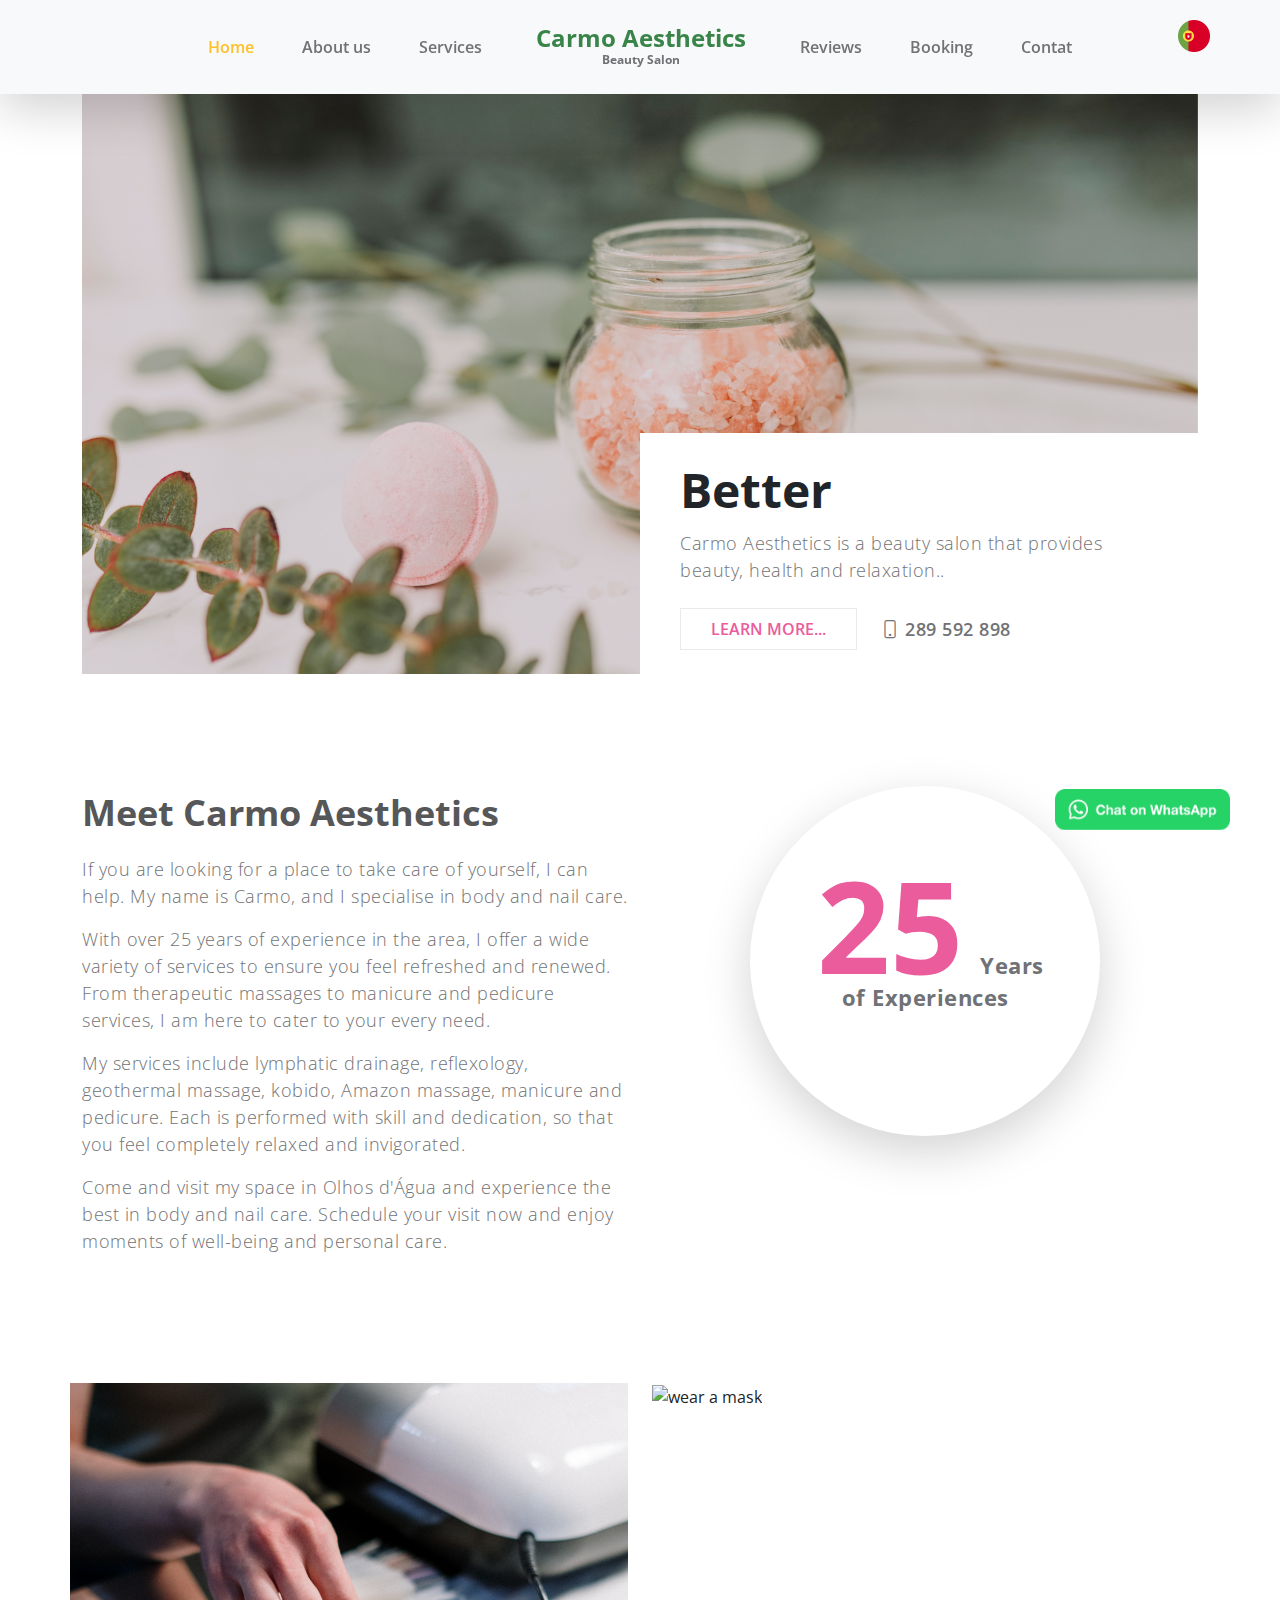
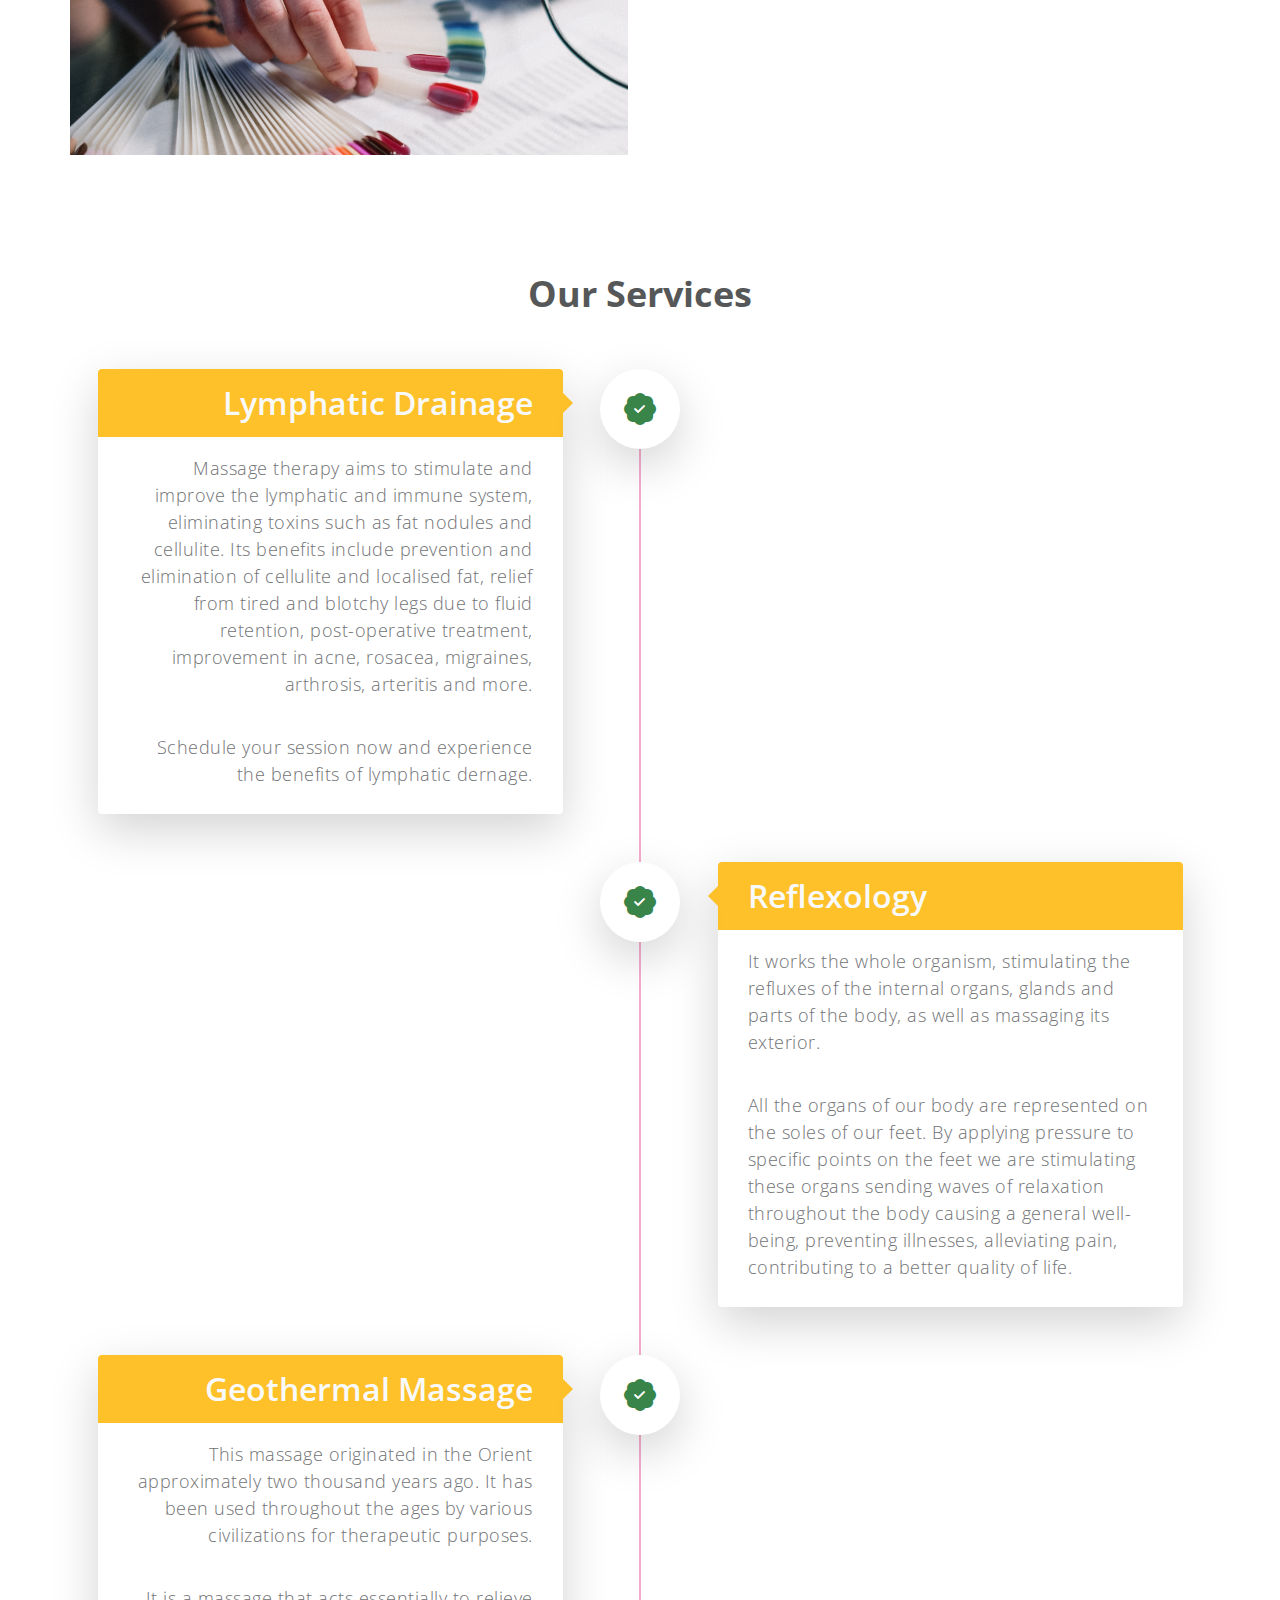
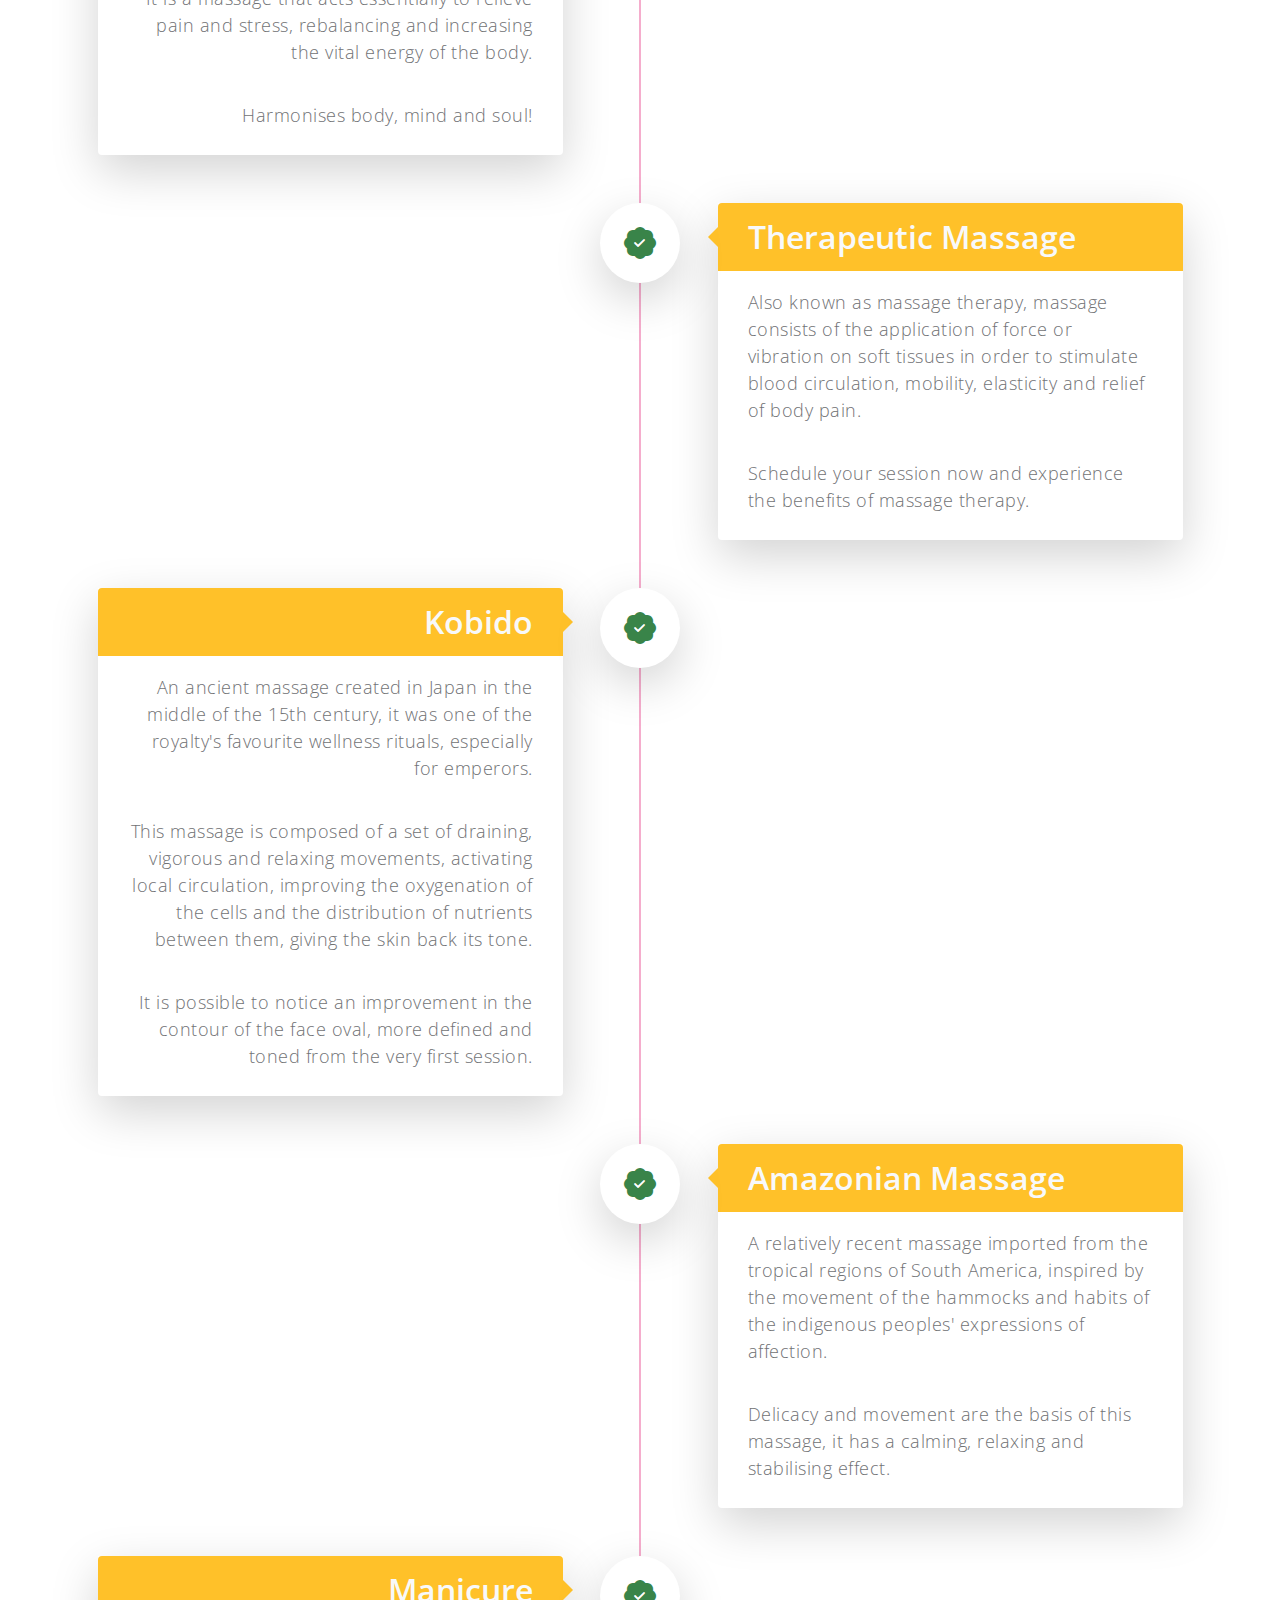
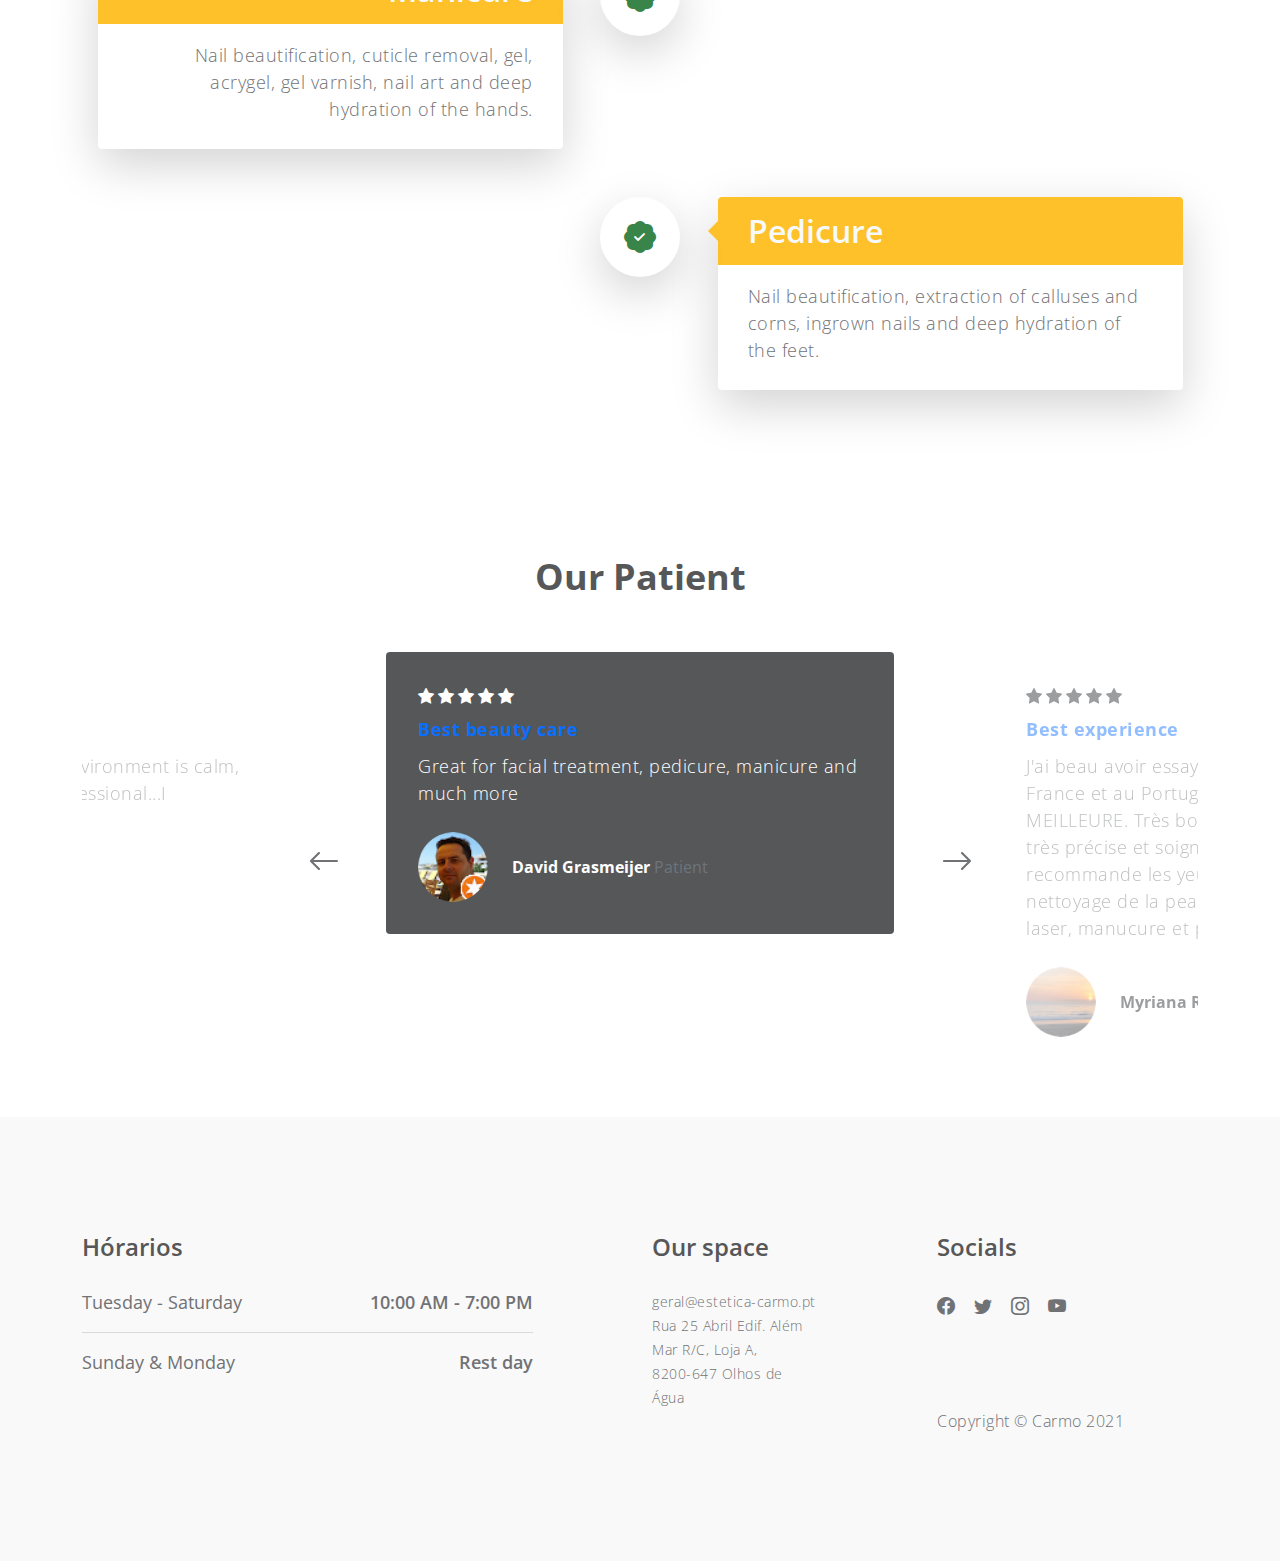
==== en.html @ 58888a34 "CSS" ====
<!doctype html>
<html lang="en">
    <head>
        <meta charset="utf-8">
        <meta name="viewport" content="width=device-width, initial-scale=1">

        <meta name="description" content="">
        <meta name="author" content="">

        <title>Carmo Aesthetics - Beauty Salon</title>

        <!-- CSS FILES -->        
        <link rel="preconnect" href="https://fonts.googleapis.com">
        
        <link rel="preconnect" href="https://fonts.gstatic.com" crossorigin>
        
        <link href="https://fonts.googleapis.com/css2?family=Open+Sans:wght@300;400;600;700&display=swap" rel="stylesheet">

        <link href="css/bootstrap.min.css" rel="stylesheet">

        <link href="css/bootstrap-icons.css" rel="stylesheet">

        <link href="css/owl.carousel.min.css" rel="stylesheet">

        <link href="css/owl.theme.default.min.css" rel="stylesheet">

        <link href="css/templatemo-medic-care.css" rel="stylesheet">

<!--
TemplateMo 566 Medic Care

https://templatemo.com/tm-566-medic-care
-->
    </head>
    
    <body id="top">
    
        <main>
            <!-- Menu -->
            


            <nav class="navbar navbar-expand-lg bg-light fixed-top shadow-lg">
                <div class="container">
                    <a class="navbar-brand mx-auto d-lg-none" href="en.html">
                        Carmo Aesthetics
                        <strong class="d-block">Beauty Salon</strong>
                    </a>

                    <button class="navbar-toggler" type="button" data-bs-toggle="collapse" data-bs-target="#navbarNav" aria-controls="navbarNav" aria-expanded="false" aria-label="Toggle navigation">
                        <span class="navbar-toggler-icon"></span>
                    </button>

                    <div class="collapse navbar-collapse" id="navbarNav">
                        <ul class="navbar-nav mx-auto">
                            <li class="nav-item active">
                                <a class="nav-link" href="#hero">Home</a>
                            </li>

                            <li class="nav-item">
                                <a class="nav-link" href="#about">About us</a>
                            </li>

                            <li class="nav-item">
                                <a class="nav-link" href="#timeline">Services</a>
                            </li>

                            <a class="navbar-brand d-none d-lg-block" href="en.html">
                                <!-- Logo -->

                                Carmo Aesthetics
                                <strong class="d-block">Beauty Salon</strong>
                            </a>

                            <li class="nav-item">
                                <a class="nav-link" href="#reviews">Reviews</a>
                            </li>

                            <li class="nav-item">
                                <a class="nav-link" href="#booking">Booking</a>
                            </li>

                            <li class="nav-item">
                                <a class="nav-link" href="#contact">Contat</a>
                            </li>
                        </ul>
                    </div>
                </div>

                <!-- To English -->
                <div class="bandeira">
                    <a href="index.html">
                        <img src="images/pt.png" width="32" height="32">
                    </a>
                </div>
            </nav>
            



            <!-- Inicio -->
            <section class="hero" id="hero">
                <div class="container">
                    <div class="row">

                        <div class="col-12">
                            <div id="myCarousel" class="carousel slide carousel-fade" data-bs-ride="carousel">
                                <div class="carousel-inner">
                                    <div class="carousel-item active">
                                        <img src="images/slider/portrait-successful-mid-adult-doctor-with-crossed-arms.jpg" class="img-fluid" alt="">
                                    </div>

                                    <div class="carousel-item">
                                        <img src="images/slider/young-asian-female-dentist-white-coat-posing-clinic-equipment.jpg" class="img-fluid" alt="">
                                    </div>

                                    <div class="carousel-item">
                                        <img src="images/slider/doctor-s-hand-holding-stethoscope-closeup.jpg" class="img-fluid" alt="">
                                    </div>
                                </div>
                            </div>

                            <div class="heroText d-flex flex-column justify-content-center">

                                <h1 class="mt-auto mb-2">
                                    Better
                                    <div class="animated-info">
                                        <span class="animated-item">health</span>
                                        <span class="animated-item">days</span>
                                        <span class="animated-item">lives</span>
                                    </div>
                                </h1>

                                <p class="mb-4"> Carmo Aesthetics is a beauty salon that provides beauty, health and relaxation..</p>

                                <div class="heroLinks d-flex flex-wrap align-items-center">
                                    <a class="custom-link me-4" href="#contact" data-hover="Muito mais...">Learn more...</a>

                                    <p class="contact-phone mb-0"><i class="bi-phone"></i> 289 592 898</p>
                                </div>
                            </div>
                        </div>

                    </div>
                </div>
            </section>

            <!-- Nós -->
            <section class="section-padding" id="about">
                <div class="container">
                    <div class="row">

                        <div class="col-lg-6 col-md-6 col-12">
                            <h2 class="mb-lg-3 mb-3">Meet Carmo Aesthetics</h2>

                            <p>If you are looking for a place to take care of yourself, I can help. My name is Carmo, and I specialise in body and nail care.</p>

                            <p>With over 25 years of experience in the area, I offer a wide variety of services to ensure you feel refreshed and renewed. From therapeutic massages to manicure and pedicure services, I am here to cater to your every need.</p>

                            <!--<p>Aqui, você encontrará um ambiente tranquilo e acolhedor para desfrutar de uma experiência única de relaxamento e bem-estar. Eu trabalho com técnicas inovadoras e produtos de alta qualidade, para proporcionar um resultado impecável e duradouro.</p>

                            <p>Além disso, eu me preocupo com a sua saúde e segurança. Todos os equipamentos são esterilizados e desinfetados após cada uso, seguindo rigorosamente as normas de higiene.</p> -->

                            <p>My services include lymphatic drainage, reflexology, geothermal massage, kobido, Amazon massage, manicure and pedicure. Each is performed with skill and dedication, so that you feel completely relaxed and invigorated.</p>

                            <p>Come and visit my space in Olhos d'Água and experience the best in body and nail care. Schedule your visit now and enjoy moments of well-being and personal care.</p>

                        </div>

                        <!-- 25 anos -->
                        <div class="col-lg-4 col-md-5 col-12 mx-auto">
                            <div class="featured-circle bg-white shadow-lg d-flex justify-content-center align-items-center">
                                <p class="featured-text"><span class="featured-number">25</span> Years<br> of Experiences</p>
                            </div>
                        </div>

                    </div>
                </div>
            </section>

            <!-- Imagens -->
            <section class="gallery">
                <div class="container">
                    <div class="row">

                        <div class="col-lg-6 col-6 ps-0">
                            <img src="images/gallery/medium-shot-man-getting-vaccine.jpg" class="img-fluid galleryImage" alt="get a vaccine" title="get a vaccine for yourself">
                        </div>

                        <div class="col-lg-6 col-6 pe-0">
                            <img src="images/gallery/female-doctor-with-presenting-hand-gesture.jpg" class="img-fluid galleryImage" alt="wear a mask" title="wear a mask to protect yourself">
                        </div>

                    </div>
                </div>
            </section>

            <!-- Serviços -->
            <section class="section-padding pb-0" id="timeline">
                <div class="container">
                    <div class="row">

                        <h2 class="text-center mb-lg-5 mb-4">Our Services</h2>
                        
                        <div class="timeline">
                            <!-- Drenagem Linfática -->
                            <div class="row g-0 justify-content-end justify-content-md-around align-items-start timeline-nodes">
                                <div class="col-9 col-md-5 me-md-4 me-lg-0 order-3 order-md-1 timeline-content bg-white shadow-lg">
                                    <h3 class=" text-light">Lymphatic Drainage</h3>

                                    <p>Massage therapy aims to stimulate and improve the lymphatic and immune system, eliminating toxins such as fat nodules and cellulite. Its benefits include prevention and elimination of cellulite and localised fat, relief from tired and blotchy legs due to fluid retention, post-operative treatment, improvement in acne, rosacea, migraines, arthrosis, arteritis and more.</p> 
                                    <p>Schedule your session now and experience the benefits of lymphatic dernage.</p>
                                </div>

                                <div class="col-3 col-sm-1 order-2 timeline-icons text-md-center">
                                    <i class="bi-patch-check-fill timeline-icon"></i>
                                </div>

                                <div class="col-9 col-md-5 ps-md-3 ps-lg-0 order-1 order-md-3 py-4 timeline-date">
                                    <time></time>
                                </div>
                            </div>

                            <!-- Reflexologia -->
                            <div class="row g-0 justify-content-end justify-content-md-around align-items-start timeline-nodes my-lg-5 my-4">
                                <div class="col-9 col-md-5 ms-md-4 ms-lg-0 order-3 order-md-1 timeline-content bg-white shadow-lg">
                                    <h3 class=" text-light">Reflexology</h3>

                                    <p>It works the whole organism, stimulating the refluxes of the internal organs, glands and parts of the body, as well as massaging its exterior.</p> 
                                    <p>All the organs of our body are represented on the soles of our feet. By applying pressure to specific points on the feet we are stimulating these organs sending waves of relaxation throughout the body causing a general well-being, preventing illnesses, alleviating pain, contributing to a better quality of life.</p>
                                </div>

                                <div class="col-3 col-sm-1 order-2 timeline-icons text-md-center">
                                    <i class="bi-patch-check-fill timeline-icon"></i>
                                </div>

                                <div class="col-9 col-md-5 pe-md-3 pe-lg-0 order-1 order-md-3 py-4 timeline-date">
                                    <time></time>
                                </div>
                            </div>

                            <!-- Massagem Geotermal -->
                            <div class="row g-0 justify-content-end justify-content-md-around align-items-start timeline-nodes">
                                <div class="col-9 col-md-5 me-md-4 me-lg-0 order-3 order-md-1 timeline-content bg-white shadow-lg">
                                    <h3 class=" text-light">Geothermal Massage</h3>

                                    <p>This massage originated in the Orient approximately two thousand years ago. It has been used throughout the ages by various civilizations for therapeutic purposes.</p>  
                                    <p>It is a massage that acts essentially to relieve pain and stress, rebalancing and increasing the vital energy of the body.</p> 
                                    <p>Harmonises body, mind and soul!</p>
                                </div>

                                <div class="col-3 col-sm-1 order-2 timeline-icons text-md-center">
                                    <i class="bi-patch-check-fill timeline-icon"></i>
                                </div>

                                <div class="col-9 col-md-5 ps-md-3 ps-lg-0 order-1 order-md-3 py-4 timeline-date">
                                    <time></time>
                                </div>
                            </div>

                            <!-- Massagem Terapeutica -->
                            <div class="row g-0 justify-content-end justify-content-md-around align-items-start timeline-nodes my-lg-5 my-4">
                                <div class="col-9 col-md-5 ms-md-4 ms-lg-0 order-3 order-md-1 timeline-content bg-white shadow-lg">
                                    <h3 class=" text-light">Therapeutic Massage</h3>

                                    <p>Also known as massage therapy, massage consists of the application of force or vibration on soft tissues in order to stimulate blood circulation, mobility, elasticity and relief of body pain.</p>
                                    <p>Schedule your session now and experience the benefits of massage therapy.</p>
                                </div>

                                <div class="col-3 col-sm-1 order-2 timeline-icons text-md-center">
                                    <i class="bi-patch-check-fill timeline-icon"></i>
                                </div>

                                <div class="col-9 col-md-5 pe-md-3 pe-lg-0 order-1 order-md-3 py-4 timeline-date">
                                    <time></time>
                                </div>
                            </div>

                            <!-- Kobido -->
                            <div class="row g-0 justify-content-end justify-content-md-around align-items-start timeline-nodes">
                                <div class="col-9 col-md-5 me-md-4 me-lg-0 order-3 order-md-1 timeline-content bg-white shadow-lg">
                                    <h3 class=" text-light">Kobido</h3>

                                    <p>An ancient massage created in Japan in the middle of the 15th century, it was one of the royalty's favourite wellness rituals, especially for emperors.</p>
                                    <p>This massage is composed of a set of draining, vigorous and relaxing movements, activating local circulation, improving the oxygenation of the cells and the distribution of nutrients between them, giving the skin back its tone.</p>
                                    <p>It is possible to notice an improvement in the contour of the face oval, more defined and toned from the very first session.</p>
                                </div>

                                <div class="col-3 col-sm-1 order-2 timeline-icons text-md-center">
                                    <i class="bi-patch-check-fill timeline-icon"></i>
                                </div>

                                <div class="col-9 col-md-5 ps-md-3 ps-lg-0 order-1 order-md-3 py-4 timeline-date">
                                    <time></time>
                                </div>
                            </div>
                            
                            <!-- Massagem Amazonica -->
                            <div class="row g-0 justify-content-end justify-content-md-around align-items-start timeline-nodes my-lg-5 my-4">
                                <div class="col-9 col-md-5 ms-md-4 ms-lg-0 order-3 order-md-1 timeline-content bg-white shadow-lg">
                                    <h3 class=" text-light">Amazonian Massage</h3>

                                    <p>A relatively recent massage imported from the tropical regions of South America, inspired by the movement of the hammocks and habits of the indigenous peoples' expressions of affection. </p>
                                    <p>Delicacy and movement are the basis of this massage, it has a calming, relaxing and stabilising effect.</p>
                                </div>

                                <div class="col-3 col-sm-1 order-2 timeline-icons text-md-center">
                                    <i class="bi-patch-check-fill timeline-icon"></i>
                                </div>

                                <div class="col-9 col-md-5 pe-md-3 pe-lg-0 order-1 order-md-3 py-4 timeline-date">
                                    <time></time>
                                </div>
                            </div>

                            <!-- Manicure -->
                            <div class="row g-0 justify-content-end justify-content-md-around align-items-start timeline-nodes">
                                <div class="col-9 col-md-5 me-md-4 me-lg-0 order-3 order-md-1 timeline-content bg-white shadow-lg">
                                    <h3 class=" text-light">Manicure</h3>

                                    <p>Nail beautification, cuticle removal, gel, acrygel, gel varnish, nail art and deep hydration of the hands.</p>
                                </div>

                                <div class="col-3 col-sm-1 order-2 timeline-icons text-md-center">
                                    <i class="bi-patch-check-fill timeline-icon"></i>
                                </div>

                                <div class="col-9 col-md-5 ps-md-3 ps-lg-0 order-1 order-md-3 py-4 timeline-date">
                                    <time></time>
                                </div>
                            </div>

                            <!-- Pedicure -->
                            <div class="row g-0 justify-content-end justify-content-md-around align-items-start timeline-nodes my-lg-5 my-4">
                                <div class="col-9 col-md-5 ms-md-4 ms-lg-0 order-3 order-md-1 timeline-content bg-white shadow-lg">
                                    <h3 class=" text-light">Pedicure</h3>

                                    <p>Nail beautification, extraction of calluses and corns, ingrown nails and deep hydration of the feet.</p>
                                </div>

                                <div class="col-3 col-sm-1 order-2 timeline-icons text-md-center">
                                    <i class="bi-patch-check-fill timeline-icon"></i>
                                </div>

                                <div class="col-9 col-md-5 pe-md-3 pe-lg-0 order-1 order-md-3 py-4 timeline-date">
                                    <time></time>
                                </div>
                            </div>


                        </div>

                    </div>
                </div>
            </section>

            <!-- Reviews -->
            <section class="section-padding pb-0" id="reviews">
                <div class="container">
                    <div class="row">

                        <div class="col-12">
                            <h2 class="text-center mb-lg-5 mb-4">Our Patient</h2>

                            <div class="owl-carousel reviews-carousel">

                                <!-- Reviews 1-->
                                <figure class="reviews-thumb d-flex flex-wrap align-items-center rounded">
                                    <div class="reviews-stars">
                                        <i class="bi-star-fill"></i>
                                        <i class="bi-star-fill"></i>
                                        <i class="bi-star-fill"></i>
                                        <i class="bi-star-fill"></i>
                                        <i class="bi-star-fill"></i>
                                    </div>
                                    
                                    <p class="text-primary d-block mt-2 mb-0 w-100"><strong>Best beauty care</strong></p>

                                    <p class="reviews-text w-100">Great for facial treatment,  pedicure,  manicure  and much more</p>

                                    <a href="https://goo.gl/maps/qq6H1hiUXfBFy4eE9">
                                        <img src="images/reviews/David.png" class="img-fluid reviews-image" alt="">
                                    </a>

                                    <figcaption class="ms-4">
                                        <strong>David Grasmeijer</strong>

                                        <span class="text-muted">Patient</span>
                                    </figcaption>
                                </figure>

                                <!-- Reviews 2-->
                                <figure class="reviews-thumb d-flex flex-wrap align-items-center rounded">
                                    <div class="reviews-stars">
                                        <i class="bi-star-fill"></i>
                                        <i class="bi-star-fill"></i>
                                        <i class="bi-star-fill"></i>
                                        <i class="bi-star-fill"></i>
                                        <i class="bi-star-fill"></i>
                                    </div>

                                    <p class="text-primary d-block mt-2 mb-0 w-100"><strong>Best experience</strong></p>

                                    <p class="reviews-text w-100">J'ai beau avoir essayé plein d'esthéticiennes en France et au Portugal, j'ai enfin trouvée LA MEILLEURE. Très bon rapport qualité/prix, elle est très précise et soignée dans son travail. Je recommande les yeux fermés!!! J'ai déjà essayé le nettoyage de la peau, l'épilation à la cire et au laser, manucure et pédicure et rien à dire, parfait !</p>

                                    <a href="hhttps://goo.gl/maps/zYiSgAmDZVQbQp7TA">
                                        <img src="images/reviews/Myriana R.png" class="img-fluid reviews-image" alt="">
                                    </a>

                                    <figcaption class="ms-4">
                                        <strong>Myriana R</strong>

                                        <span class="text-muted">Patient</span>
                                    </figcaption>
                                </figure>

                                <!-- Reviews 3-->
                                <figure class="reviews-thumb d-flex flex-wrap align-items-center rounded">
                                    <div class="reviews-stars">
                                        <i class="bi-star-fill"></i>
                                        <i class="bi-star-fill"></i>
                                        <i class="bi-star-fill"></i>
                                        <i class="bi-star-fill"></i>
                                        <i class="bi-star-fill"></i>
                                    </div>

                                    <p class="text-primary d-block mt-2 mb-0 w-100"><strong>Professionalism</strong></p>

                                    <p class="reviews-text w-100">Always friendly and very professional.</p>

                                    <a href="https://goo.gl/maps/xExjP458KY6Sq9pSA">
                                        <img src="images/reviews/Fernanda Amaral.png" class="img-fluid reviews-image" alt="">
                                    </a>

                                    <figcaption class="ms-4">
                                        <strong>Fernanda Amaral</strong>

                                        <span class="text-muted">Patient</span>
                                    </figcaption>
                                </figure>

                                <!-- Reviews 4-->
                                <figure class="reviews-thumb d-flex flex-wrap align-items-center rounded">
                                    <div class="reviews-stars">
                                        <i class="bi-star-fill"></i>
                                        <i class="bi-star-fill"></i>
                                        <i class="bi-star-fill"></i>
                                        <i class="bi-star-fill"></i>
                                        <i class="bi-star-fill"></i>
                                    </div>

                                    <p class="text-primary d-block mt-2 mb-0 w-100"><strong>Best services</strong></p>

                                    <p class="reviews-text w-100">The service is very good, the environment is calm, hygienic and they are very professional...I recommend 100%.</p>

                                    <a href="https://goo.gl/maps/cDv8Z9hTWQd9qkTGA">
                                        <img src="images/reviews/Susana Lopes.png" class="img-fluid reviews-image" alt="">
                                    </a>

                                    <figcaption class="ms-4">
                                        <strong>Susana Lopes</strong>

                                        <span class="text-muted">Patient</span>
                                    </figcaption>
                                </figure> 
                            </div>
                        </div>
                    </div>
                </div>
            </section>
            <br> </br>
        </main>


        <!-- Footer -->
        <footer class="site-footer section-padding" id="contact">
            <div class="container">
                <div class="row">

                    <!-- Coluna Hórario -->


                    <div class="col-lg-5 me-auto col-12">
                        <h5 class="mb-lg-4 mb-3">Hórarios</h5>

                        <ul class="list-group list-group-flush">
                            <li class="list-group-item d-flex">
                                Tuesday - Saturday
                                <span>10:00 AM - 7:00 PM</span>
                            </li>

                            <!-- <li class="list-group-item d-flex">
                                Sábado
                                <span>10:30 AM - 5:30 PM</span> 
                            </li> -->

                            <li class="list-group-item d-flex">
                                Sunday & Monday <span>Rest day</span> 
                            </li>
                        </ul>
                    </div>

                    <!-- Coluna Nossa clinica -->


                    <div class="col-lg-2 col-md-6 col-12 my-4 my-lg-0">
                        <h5 class="mb-lg-4 mb-3">Our space</h5>

                        <r><a href="mailto:geral@estetica-carmo.pt">geral@estetica-carmo.pt</a><r>

                        <r>Rua 25 Abril Edif. Além Mar R/C, Loja A,<br>8200-647 Olhos de Água</r>
                    </div>

                    <!-- Coluna Redes Sociais -->

                    
                    <div class="col-lg-3 col-md-6 col-12 ms-auto">
                        <h5 class="mb-lg-4 mb-3">Socials</h5>

                        <ul class="social-icon">
                            <li><a href="#" class="social-icon-link bi-facebook"></a></li>

                            <li><a href="#" class="social-icon-link bi-twitter"></a></li>

                            <li><a href="#" class="social-icon-link bi-instagram"></a></li>

                            <li><a href="#" class="social-icon-link bi-youtube"></a></li>
                        </ul>
                    </div>

                    <div class="col-lg-3 col-12 ms-auto mt-4 mt-lg-0">
                        <p class="copyright-text">Copyright © Carmo 2021 
                    </div>

                </div>
            </section>
        </footer>

        <div class="WhatsApp">
            <a aria-label="Chat on WhatsApp" href="https://wa.me/+351962424563" target="_blank">
                <img alt="Chat on WhatsApp" src="images/ChatOnWhatsAppButton/WhatsAppButtonGreenLarge.png" width="175" alt="Speak with me on WhatsApp" title="Speak with me on WhatsApp"/>
            <a />    
        </div>

        <!-- JAVASCRIPT FILES -->
        <script src="js/jquery.min.js"></script>
        <script src="js/bootstrap.bundle.min.js"></script>
        <script src="js/owl.carousel.min.js"></script>
        <script src="js/scrollspy.min.js"></script>
        <script src="js/custom.js"></script>
    </body>
</html>
---- css/templatemo-medic-care.css ----
/*

TemplateMo 566 Medic Care

https://templatemo.com/tm-566-medic-care

*/

/*---------------------------------------
  CUSTOM PROPERTIES ( VARIABLES )             
-----------------------------------------*/
:root {
  --white-color:                  #FFFFFF;
  --primary-color:                #398449;
  --section-bg-color:             #f9f9f9;
  --dark-color:                   #FFC129;
  --title-color:                  #565758;
  --p-color:                      #717275;
  --border-color:                 #EB5C9C;
  --back-color:                   #eaeaea;
  /*e5236d
  --border-color:                 #eaeaea;*/

  --body-font-family:             'Open Sans', sans-serif;

  --h1-font-size:                 48px;
  --h2-font-size:                 36px;
  --h3-font-size:                 32px;
  --h4-font-size:                 28px;
  --h5-font-size:                 24px;
  --h6-font-size:                 22px;
  --p-font-size:                  18px;
  --menu-font-size:               16px;
  --r-font-size:                  14px;

  --font-weight-light:            300;
  --font-weight-normal:           400;
  --font-weight-semibold:         600;
  --font-weight-bold:             700;
}

body {
    background: var(--white-color);
    font-family: var(--body-font-family);    
    position: relative;
    padding-top: 94px;
}

/*---------------------------------------
  TYPOGRAPHY               
-----------------------------------------*/

h2,
h3,
h4,
h5,
h6 {
  color: var(--title-color);
  line-height: inherit;
}

h1,
h2,
h3,
h4,
h5,
h6 {
  font-weight: var(--font-weight-semibold);
}

h1,
h2 {
  font-weight: var(--font-weight-bold);
}

h1 {
  font-size: var(--h1-font-size);
  line-height: normal;
}

h2 {
  font-size: var(--h2-font-size);
}

h3 {
  font-size: var(--h3-font-size);
}

h4 {
  font-size: var(--h4-font-size);
}

h5 {
  font-size: var(--h5-font-size);
}

h6 {
  font-size: var(--h6-font-size);
}

p {
  color: var(--p-color);
  font-size: var(--p-font-size);
  font-weight: var(--font-weight-light);
  letter-spacing: 0.5px;
}

r {
  color: var(--p-color);
  font-size: var(--r-font-size);
  font-weight: var(--font-weight-light);
  letter-spacing: 0.5px;
}

a, 
button {
  touch-action: manipulation;
  transition: all 0.3s;
}

a {
  color: var(--p-color);
  text-decoration: none;
}

a:hover {
  color: var(--primary-color);
}

.section-padding {
  padding-top: 7rem;
  padding-bottom: 7rem;
}

/*---------------------------------------
  CUSTOM LINK               
-----------------------------------------*/
.custom-link {
  display: inline-block;
  text-decoration: none;
  border: 1px solid var(--back-color);
  color: var(--border-color);
  pointer-events: auto;
  font-weight: var(--font-weight-semibold);
  line-height: 40px;
  position: relative;
  padding: 0 30px;
  box-sizing: border-box;
  margin: 0;
  -webkit-user-select: none;
     -moz-user-select: none;
      -ms-user-select: none;
          user-select: none;
  overflow: hidden;
  border-radius: 0;
  text-transform: uppercase;
}

.custom-link::before {
  content: attr(data-hover);
  background-color: var(--back-color);
  color: var(--border-color);
  position: absolute;
  top: 100%;
  bottom: 0;
  left: 0;
  transition: all 300ms cubic-bezier(0.19, 1, 0.56, 1);
  right: 0;
  text-align: center;
}

.custom-link:hover::before {
  top: 0;
}

b,
strong {
  font-weight: var(--font-weight-bold);
}

/*---------------------------------------
  LIST GROUP               
-----------------------------------------*/
.list-group-item {
  background-color: transparent;
  color: var(--p-color);
  font-size: var(--p-font-size);
  padding: 1rem 0;
}

.list-group-item:first-child {
  padding-top: 0;
}

.list-group-item span {
  font-weight: var(--font-weight-semibold);
  margin-left: auto;
}

/*---------------------------------------
  ANIMATED TEXT              
-----------------------------------------*/
.animated {
  position: relative;
}

.animated-info {
  display: inline-block;
  vertical-align: top;
  min-width: 250px;
  position: relative;
}

.animated-item {
  color: var(--border-color);
}

.animated-item {
  display: block;
  opacity: 0;
  overflow: hidden;
  position: absolute;
  top: 0;
  right: 0;
  left: 0;
  animation: BottomTotop 6s linear infinite 0s;
}

.animated-item:nth-child(2n+2) {
  animation-delay: 2s;
}

.animated-item:nth-child(3n+3) {
  animation-delay: 4s;
}

@keyframes BottomTotop {
  0% {
    opacity: 0;
  }
  5% {
    opacity: 0;
    transform: translateY(5px);
  }
  10% {
    opacity: 1;
    transform: translateY(0px);
  }
  25% {
    opacity: 1;
    transform: translateY(0px);
  }
  30% {
    opacity: 0;
    transform: translateY(5px);
  }
  80% {
    opacity: 0;
  }
  100% {
    opacity: 0;
  }
}

/*---------------------------------------
  HERO              
-----------------------------------------*/
.hero {  
  padding-top: 0rem;
}

.hero .container {
  position: relative;
  overflow: hidden;
  height: 580px;
}

.heroText {
  background: var(--white-color);
  position: absolute;
  z-index: 2;
  bottom: 0;
  right: 0;
  padding: 1.5rem 2.5rem;
  width: 50%;
}

.contact-phone {
  font-weight: var(--font-weight-semibold);
}

/*---------------------------------------
  FEATURED              
-----------------------------------------*/
.featured-circle {
  border-radius: 100%;
  width: 350px;
  height: 350px;
  margin: 0 auto;
  padding: 0 20px;
}

.featured-text {
  font-size: var(--h6-font-size);
  line-height: 2rem;
  font-weight: var(--font-weight-bold);
  text-align: center;
  margin-bottom: 0;
}

.featured-number {
  color: var(--border-color);
  font-size: 8rem;
  margin: 0 10px;
}

/*---------------------------------------
  NAVIGATION              
-----------------------------------------*/
.navbar {
  padding-top: 20px;
  padding-bottom: 20px;
}

.navbar-brand {
  color: var(--primary-color);
  font-size: var(--h5-font-size);
  font-weight: var(--font-weight-bold);
  margin: 0 30px;
  padding: 0;
  text-align: center;
}

.navbar-brand strong {
  color: var(--p-color);
  font-size: 12px;
  position: relative;
  bottom: 5px;
}

.navbar-expand-lg .navbar-nav .nav-link {
  padding-right: 1.5rem;
  padding-left: 1.5rem;
}

.navbar-nav .nav-link {
  color: var(--p-color);
  font-weight: var(--font-weight-semibold);
  font-size: var(--menu-font-size);
  padding-top: 15px;
  padding-bottom: 15px;
}

.navbar-nav .nav-item.active .nav-link, 
.nav-link:focus, 
.nav-link:hover {
  color: var(--dark-color);
}

.nav-link:focus {
  color: var(--p-color);
}

.navbar-toggler {
  border: 0;
  padding: 0;
  cursor: pointer;
  margin: 0;
  width: 30px;
  height: 35px;
  outline: none;
}

.navbar-toggler:focus {
  outline: none;
  box-shadow: none;
}

.navbar-toggler[aria-expanded="true"] .navbar-toggler-icon {
  background: transparent;
}

.navbar-toggler[aria-expanded="true"] .navbar-toggler-icon:before,
.navbar-toggler[aria-expanded="true"] .navbar-toggler-icon:after {
  transition: top 300ms 50ms ease, -webkit-transform 300ms 350ms ease;
  transition: top 300ms 50ms ease, transform 300ms 350ms ease;
  transition: top 300ms 50ms ease, transform 300ms 350ms ease, -webkit-transform 300ms 350ms ease;
  top: 0;
}

.navbar-toggler[aria-expanded="true"] .navbar-toggler-icon:before {
  transform: rotate(45deg);
}

.navbar-toggler[aria-expanded="true"] .navbar-toggler-icon:after {
  transform: rotate(-45deg);
}

.navbar-toggler .navbar-toggler-icon {
  background: var(--dark-color);
  transition: background 10ms 300ms ease;
  display: block;
  width: 30px;
  height: 2px;
  position: relative;
}

.navbar-toggler .navbar-toggler-icon:before,
.navbar-toggler .navbar-toggler-icon:after {
  transition: top 300ms 350ms ease, -webkit-transform 300ms 50ms ease;
  transition: top 300ms 350ms ease, transform 300ms 50ms ease;
  transition: top 300ms 350ms ease, transform 300ms 50ms ease, -webkit-transform 300ms 50ms ease;
  position: absolute;
  right: 0;
  left: 0;
  background: var(--dark-color);
  width: 30px;
  height: 2px;
  content: '';
}

.navbar-toggler .navbar-toggler-icon:before {
  top: -8px;
}

.navbar-toggler .navbar-toggler-icon:after {
  top: 8px;
}

/*---------------------------------------
  TIMELINE               
-----------------------------------------*/
.timeline,
.timeline-nodes {
  position: relative;
}

.timeline-nodes:nth-child(even) {
  flex-direction: row-reverse;
}

.timeline h3, 
.timeline p {
  padding: 10px 30px;
} 

.timeline h3 {
  background: var(--dark-color);
}

.timeline::before {
  content: "";
  display: block;
  position: absolute;
  top: 37px;
  left: 50%;
  width: 0;
  border-left: 1px solid var(--border-color);
  height: 85%;
  z-index: 1;
  transform: translateX(-50%);
}

.timeline-content {
  position: relative;
  border-radius: 0 0 0.25rem 0.25rem;
  padding: 0;
}

.timeline-nodes:nth-child(odd) h3,
.timeline-nodes:nth-child(odd) p {
  text-align: right;
}

.timeline-nodes:nth-child(odd) .timeline-date {
  text-align: left;
}
 
.timeline-nodes:nth-child(even) .timeline-date {
  text-align: right;
}

.timeline-nodes:nth-child(odd) h3::after {
  content: "";
  position: absolute;
  top: 50%;
  left: 100%;
  transform: translate(0, -50%);
  width: 0;
  border-left: 10px solid var(--dark-color);
  border-top: 10px solid transparent;
  border-bottom: 10px solid transparent;
}

.timeline-nodes h3 {
  position: relative;
  border-radius: 0.25rem 0.25rem 0 0;
}

.timeline-nodes:nth-child(even) h3::after {
  content: "";
  position: absolute;
  top: 50%;
  right: 100%;
  transform: translate(0, -50%);
  width: 0;
  border-right: 10px solid var(--dark-color);
  border-top: 10px solid transparent;
  border-bottom: 10px solid transparent;
}

.timeline-icons {
  position: relative;
  z-index: 100;
}

.timeline-icons::before {
  content: "";
  width: 80px;
  height: 80px;
  border-radius: 50%;
  display: block;
  position: absolute;
  top: 0;
  left: 50%;
  transform: translate(-50%,0);
  background: var(--white-color);
  box-shadow: 0 1rem 3rem rgba(0,0,0,.175);
  z-index: 1;
}

.timeline-icon {
  position: relative;
  z-index: 100;
  font-size: var(--h3-font-size);
  color: var(--primary-color);
  display: block;
  text-align: center;
  line-height: 80px;
}

@media (max-width: 767px) {
  .timeline-nodes:nth-child(odd) h3,
  .timeline-nodes:nth-child(odd) p {
    text-align: left;
  }

  .timeline-nodes:nth-child(even) {
    flex-direction: row;
  }

  .timeline::before {
    content: "";
    display: block;
    position: absolute;
    top: 60px;
    left: 33px;
    width: 0;
    height: 90%;
    z-index: 1;
    transform: translateX(-50%);
  }

  .timeline-icons {
    position: absolute;
    left: 0%;
    top: 60px;
  }

  .timeline-nodes:nth-child(odd) h3::after {
    left: auto;
    right: 100%;
    border-left: 0;
    border-right: 10px solid var(--dark-color);
    border-top: 10px solid transparent;
    border-bottom: 10px solid transparent;
  }

  .timeline-nodes:nth-child(even) h3::after {
    right: 100%;
    width: 0;
    border-right: 10px solid var(--dark-color);
    border-top: 10px solid transparent;
    border-bottom: 10px solid transparent;
  }

  .timeline-nodes:nth-child(even) .timeline-date {
    text-align: left;
  }

  .timeline-icons::before {
    width: 75px;
    height: 75px;
  }

  .timeline-icon {
    line-height: 75px;
  }
}

@media (max-width: 575px) {
  .timeline::before {
    content: "";
    display: block;
    top: 60px;
    left: 57px;
    height: 87%;
  }

  .timeline-icons {
    position: absolute;
    left: -10px;
  }

  .timeline-icons::before {
    width: 70px;
    height: 70px;
  }

  .timeline-icon {
    line-height: 70px;
  }
}

/*---------------------------------------
  REVIEWS               
-----------------------------------------*/
.reviews-thumb {
  margin-bottom: 0;
  padding: 32px;
}

.reviews-text {
  margin-top: 10px;
  margin-bottom: 25px;
}

.reviews-image {
  border-radius: 100px;
  width: 70px !important;
  height: 70px !important;
}

.reviews-carousel .owl-item {
  opacity: 0.45;
}

.reviews-carousel .owl-item.active.center {
  opacity: 1;
}

.reviews-carousel .owl-item.active.center .reviews-thumb {
  background: var(--title-color);
}

.reviews-carousel .owl-item.active.center .reviews-thumb,
.reviews-carousel .owl-item.active.center .reviews-text {
  color: var(--white-color);
}

.reviews-carousel .owl-nav {
  display: flex;
  justify-content: space-between;
  margin: auto;
  text-align: center;
  position: absolute;
  top: 50%;
  left: 50%;
  transform: translate(-50%, -50%);
}

.reviews-carousel .owl-nav span {
  width: 35px;
  height: 35px;
  line-height: 35px;
  display: block;
}

.reviews-carousel .owl-nav .owl-prev {
  position: relative;
  left: -80px;
}

.reviews-carousel .owl-nav .owl-next {
  position: relative;
  right: -80px;
}

.reviews-carousel .owl-prev span,
.reviews-carousel .owl-next span {
  color: transparent;
}

.reviews-carousel .owl-prev span::before,
.reviews-carousel .owl-next span::before {
  font-family: bootstrap-icons;
  display: block;
  font-size: var(--h3-font-size);
  color: var(--p-color);
  width: 35px;
  height: 35px;
}

.reviews-carousel .owl-prev span::before {
  content: "\f12f";
}

.reviews-carousel .owl-next span::before {
  content: "\f138";
}

/*---------------------------------------
  BOOKING FORM            
-----------------------------------------*/

.booking-form .form-control {
  background: transparent;
  border-radius: 0;
  border: 0;
  border-bottom: 1px solid var(--border-color);
  color: #6c757d;
  font-weight: var(--font-weight-normal);
  padding-top: 12px;
  padding-bottom: 12px;
  margin-top: 15px;
  transition: all 0.3s;
}

.booking-form #submit-button {
  background: var(--dark-color);
  border-bottom: 0;
  font-weight: var(--font-weight-semibold);
  color: var(--white-color);
  text-transform: uppercase;
  margin-top: 35px;
}

.booking-form #submit-button:hover {
  background: var(--primary-color);
}

/*---------------------------------------
  FOOTER              
-----------------------------------------*/
.site-footer {
  background: var(--section-bg-color);
}

.copyright-text {
  font-size: var(--menu-font-size);
}

/*---------------------------------------
  SOCIAL ICON               
-----------------------------------------*/
.social-icon {
  margin: 0;
  padding: 0;
}

.social-icon li {
  list-style: none;
  display: inline-block;
  vertical-align: top;
  transition: all 0.3s;
}

.social-icon:hover li:not(:hover) {
  opacity: 0.65;
}

.social-icon-link {
  font-size: var(--p-font-size);
  display: inline-block;
  vertical-align: top;
  margin-top: 4px;
  margin-bottom: 4px;
  margin-right: 15px;
}

.social-icon-link:hover {
  color: var(--primary-color);
}

/*---------------------------------------
  RESPONSIVE STYLES               
-----------------------------------------*/
@media screen and (min-width: 1600px) {
  .hero .container {
    height: 740px;
  }
}

@media screen and (max-width: 991px) {
  body {
    padding-top: 74px;
  }

  h1 {
    font-size: 38px;
  }

  h2 {
    font-size: 32px;
  }

  h3 {
    font-size: 26px;
  }

  h4 {
    font-size: 24px;
  }

  h5 {
    font-size: 20px;
  }

  h6 {
    font-size: 18px;
  }

  .section-padding {
    padding-top: 5rem;
    padding-bottom: 5rem;
  }

  .navbar {
    padding-top: 10px;
    padding-bottom: 10px;
  }

  .navbar-nav .nav-link {
    padding-top: 5px;
    padding-bottom: 10px;
  }

  .hero .container {
    height: inherit;
  }

  .heroText {
    position: relative;
    bottom: 100px;
    left: 0;
    width: auto;
    margin-bottom: -100px;
    padding: 2rem;
  }

  .featured-circle {
    width: 320px;
    height: 320px;
  }
}

@media screen and (max-width: 767px) {
  .heroText {
    padding: 1.5rem;
  }

  .animated-info {
    min-width: 125px;
  }

  .featured-circle {
    margin-top: 20px;
  }

  .reviews-carousel .owl-nav {
    position: relative;
    width: auto !important;
    transform: inherit;
    top: 0;
    bottom: 0;
    left: 0;
    max-width: 100px;
    margin: 20px auto;
  }

  .reviews-carousel .owl-nav .owl-prev,
  .reviews-carousel .owl-nav .owl-next {
    right: 0;
    left: 0;
  }
}

@media screen and (max-width: 480px) {
  .heroText {
    padding: 1rem;
  }

  .heroLinks .custom-link {
    font-size: 12px;
    line-height: 30px;
    margin-right: 12px !important;
    padding: 0 25px;
  }

  .contact-phone {
    font-size: 12px;
  }
}

@media screen and (max-width: 360px) {
  .featured-number {
    font-size: 5rem;
  }

  .featured-circle {
    width: 235px;
    height: 235px;
  }

  .reviews-image {
    width: 55px !important;
    height: 55px !important;
  }

  .reviews-thumb figcaption {
    font-size: var(--menu-font-size);
  }

  .timeline::before {
    left: 42px;
  }
}

.WhatsApp {
  position: fixed; 
  bottom: 70px; 
  right: 50px; 
  z-index: 9999
}

.bandeira {
  position: fixed; 
  top: 20px; 
  right: 70px; 
  z-index: 9999
}
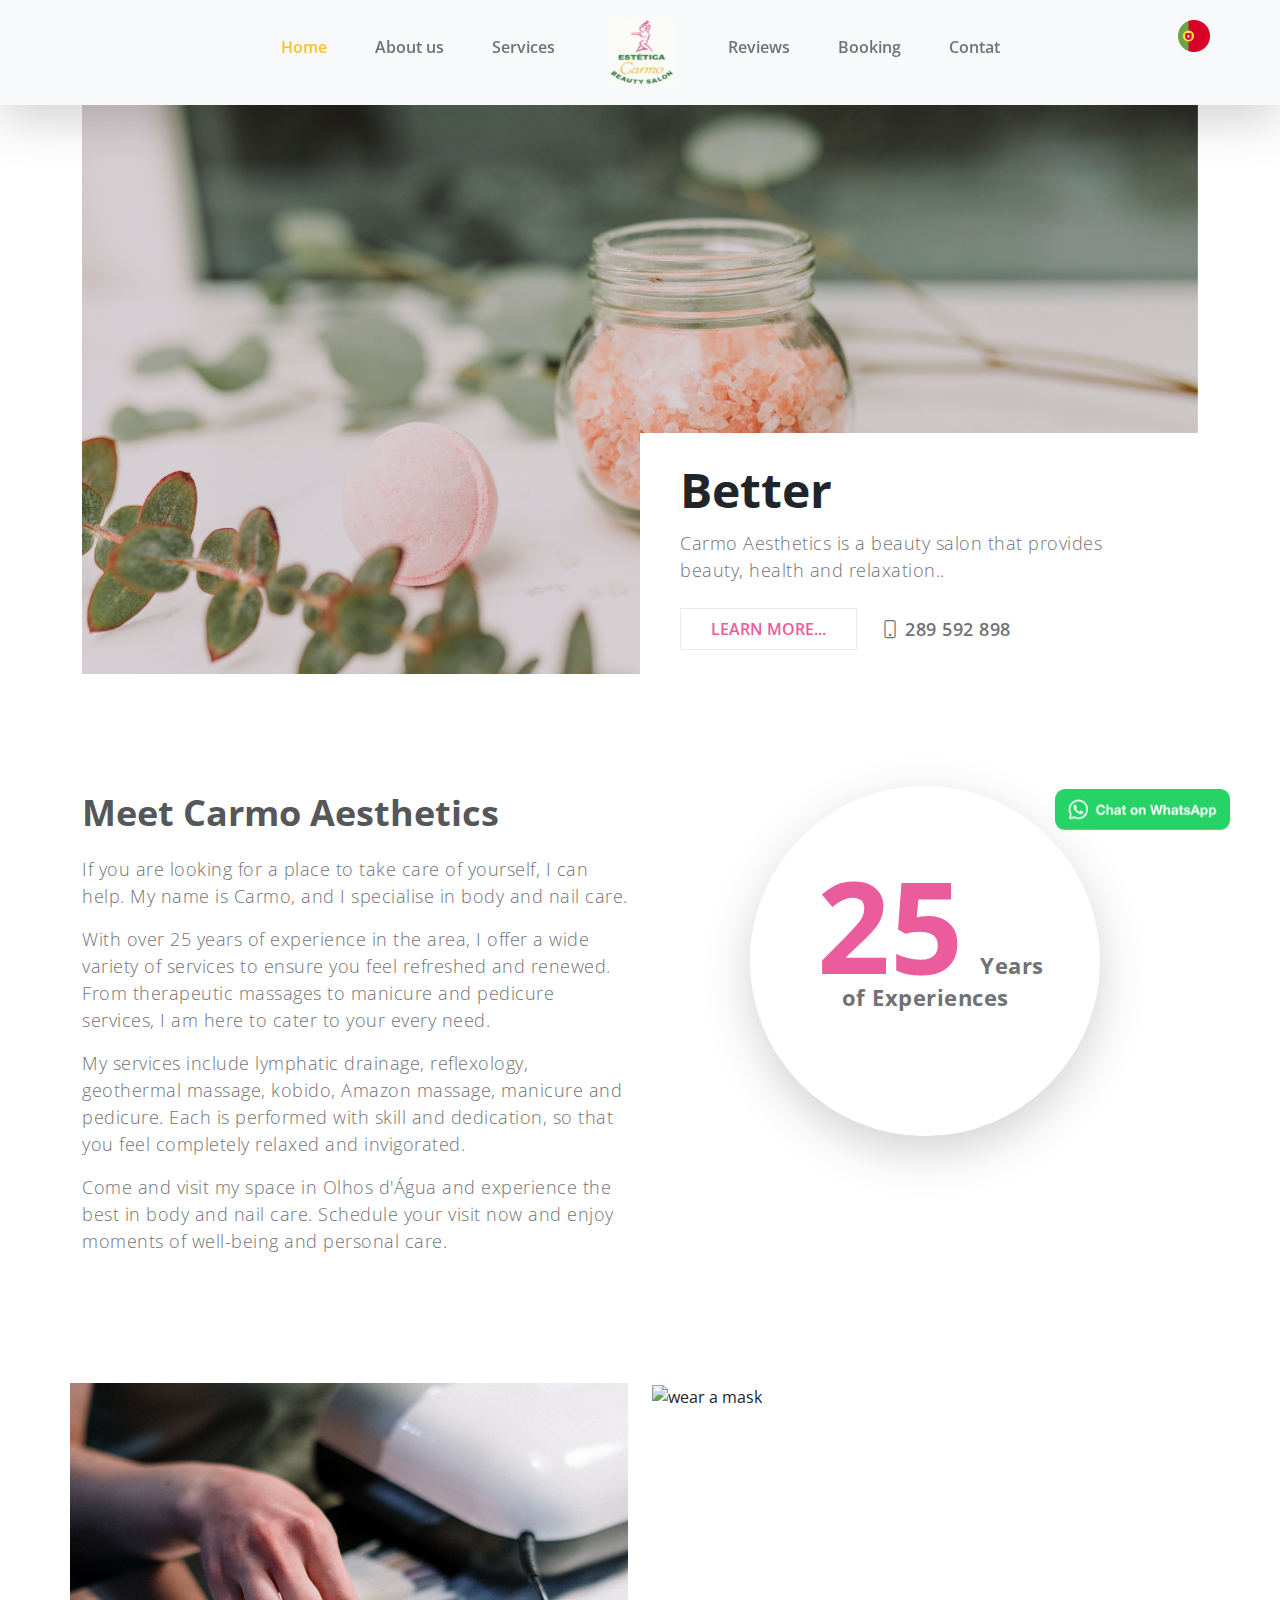
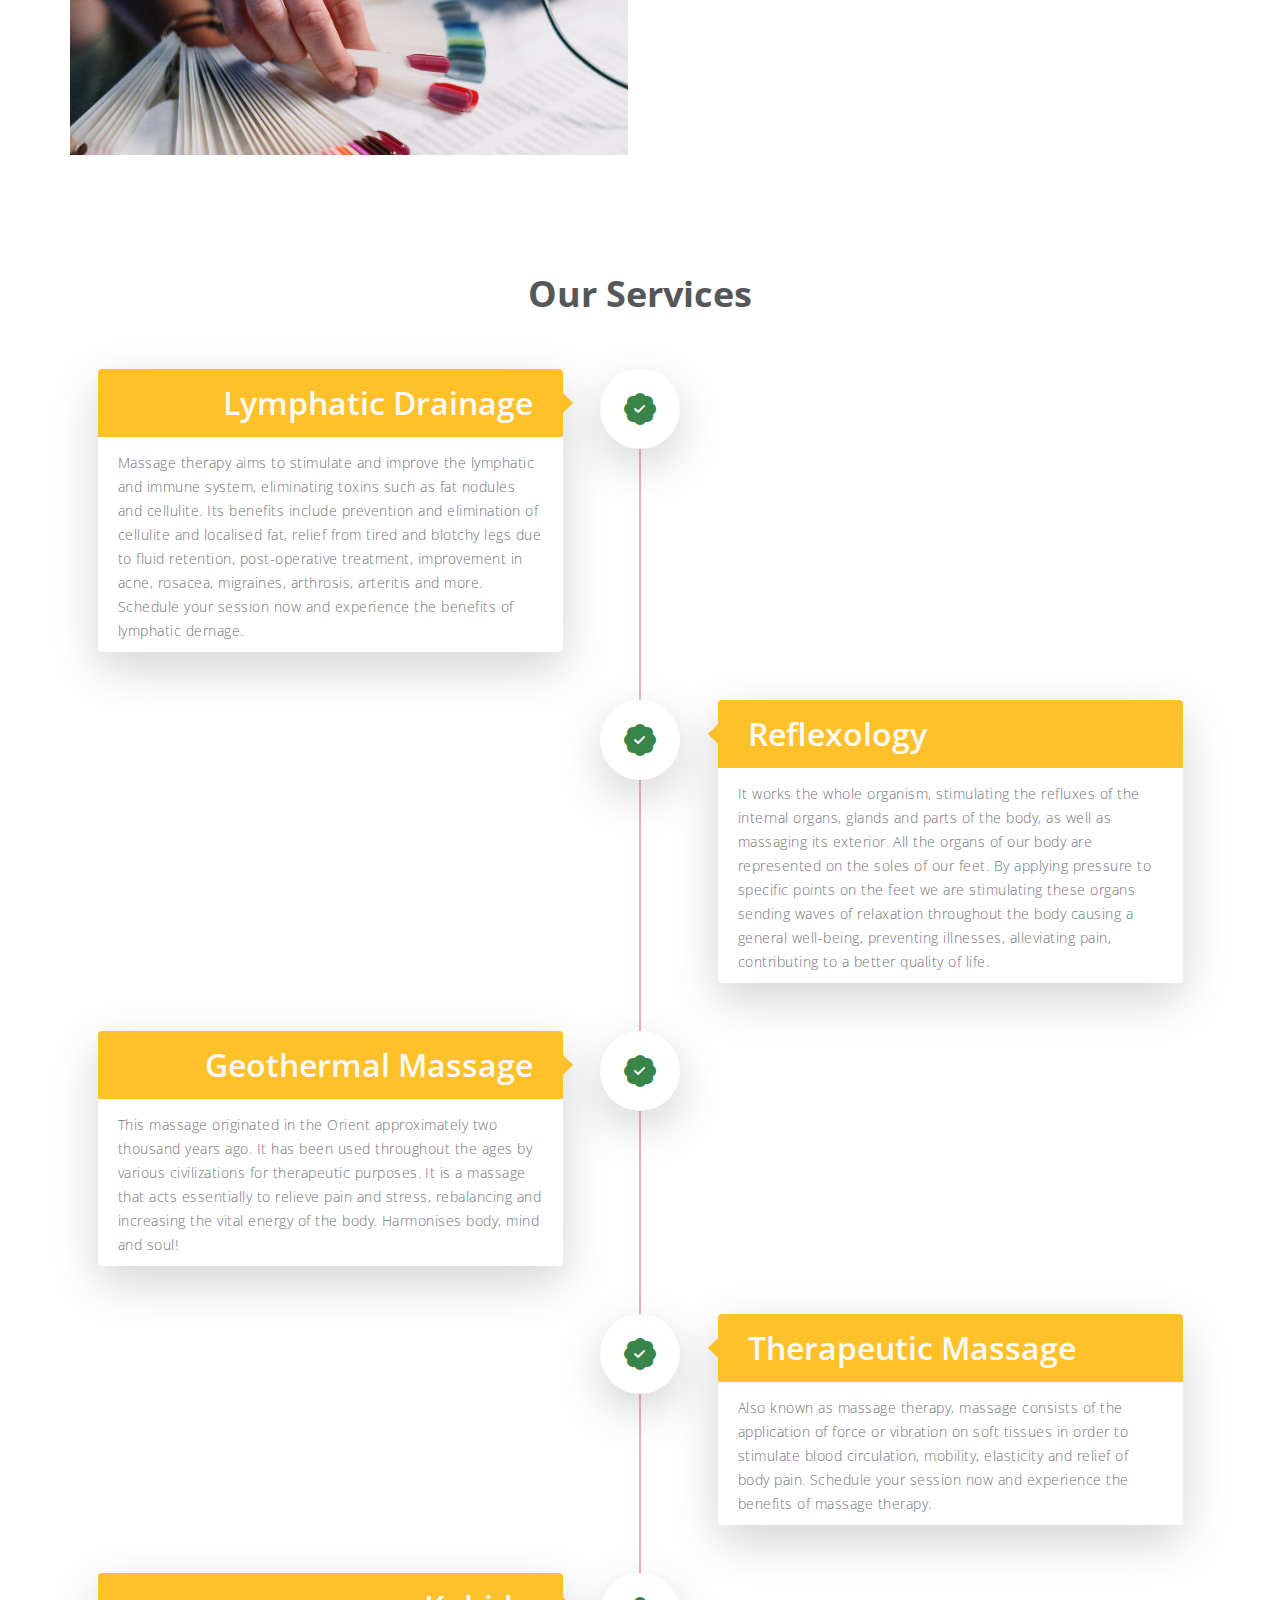
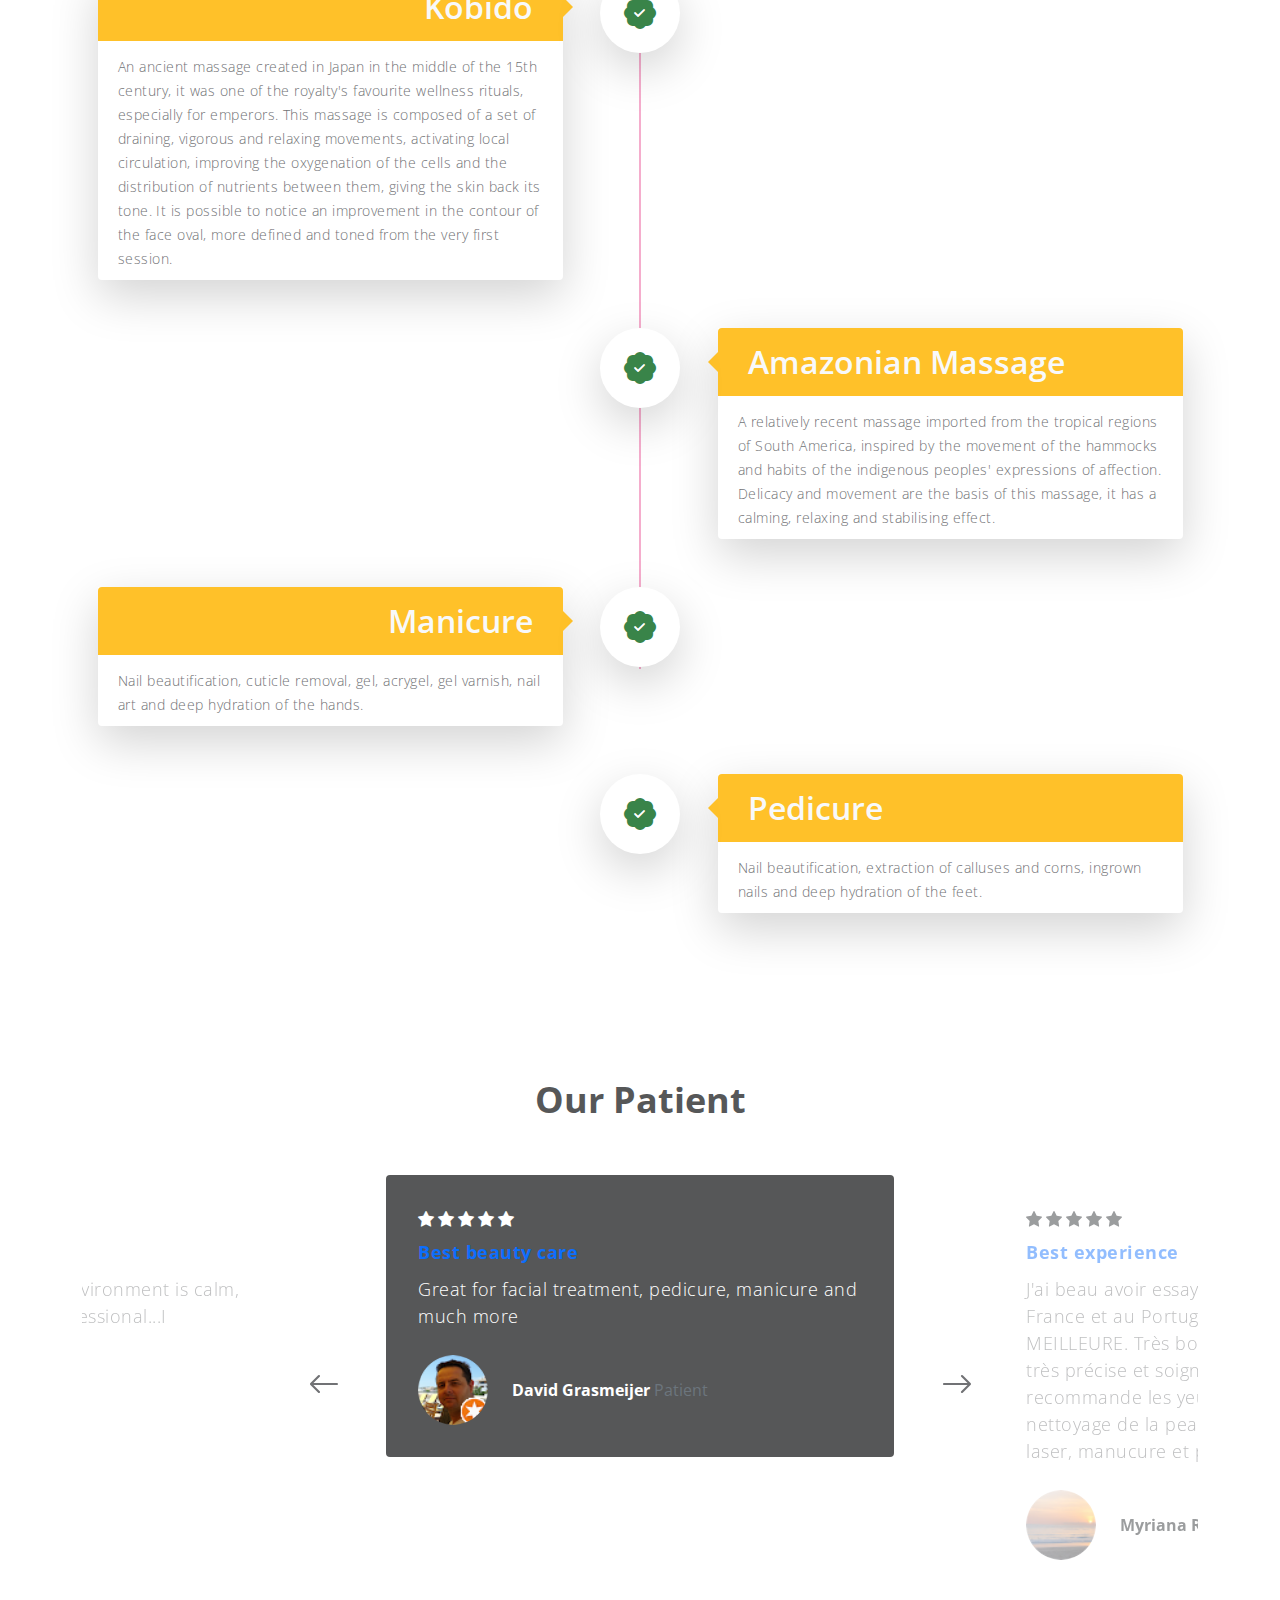
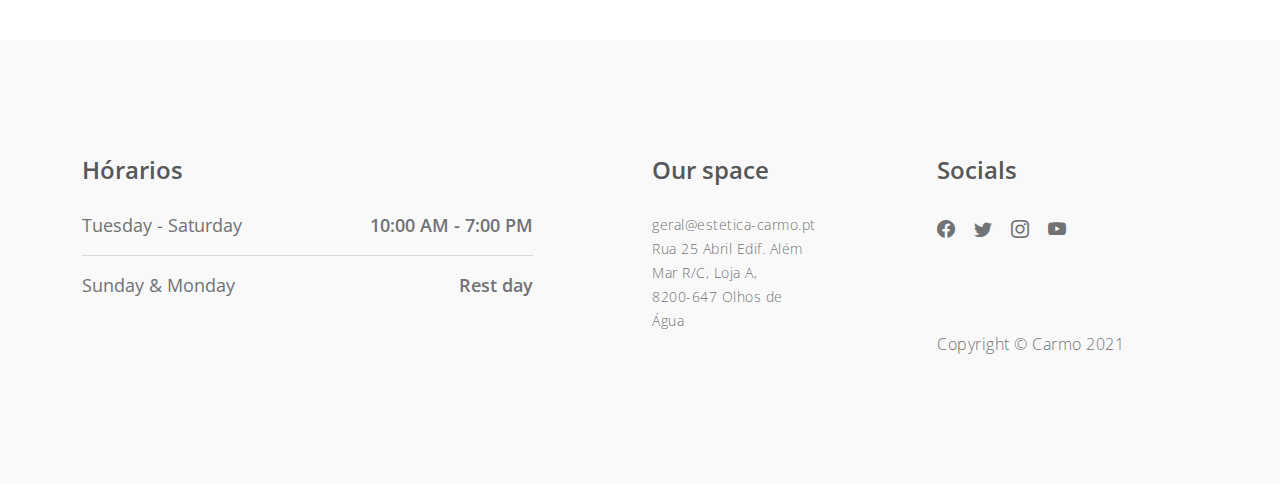
==== commit c3f3b051: "details" ====
--- a/en.html
+++ b/en.html
@@ -6,6 +6,8 @@
 
         <meta name="description" content="">
         <meta name="author" content="">
+
+        <link rel="shortcut icon" href="/images/45.ico" type="image/x-icon">
 
         <title>Carmo Aesthetics - Beauty Salon</title>
 
@@ -67,9 +69,7 @@
 
                             <a class="navbar-brand d-none d-lg-block" href="en.html">
                                 <!-- Logo -->
-
-                                Carmo Aesthetics
-                                <strong class="d-block">Beauty Salon</strong>
+                                <img src="images/logo.png" width="65" height="65">
                             </a>
 
                             <li class="nav-item">
@@ -207,9 +207,10 @@
                             <div class="row g-0 justify-content-end justify-content-md-around align-items-start timeline-nodes">
                                 <div class="col-9 col-md-5 me-md-4 me-lg-0 order-3 order-md-1 timeline-content bg-white shadow-lg">
                                     <h3 class=" text-light">Lymphatic Drainage</h3>
-
-                                    <p>Massage therapy aims to stimulate and improve the lymphatic and immune system, eliminating toxins such as fat nodules and cellulite. Its benefits include prevention and elimination of cellulite and localised fat, relief from tired and blotchy legs due to fluid retention, post-operative treatment, improvement in acne, rosacea, migraines, arthrosis, arteritis and more.</p> 
-                                    <p>Schedule your session now and experience the benefits of lymphatic dernage.</p>
+                                    <div class="Service-box">
+                                        <r>Massage therapy aims to stimulate and improve the lymphatic and immune system, eliminating toxins such as fat nodules and cellulite. Its benefits include prevention and elimination of cellulite and localised fat, relief from tired and blotchy legs due to fluid retention, post-operative treatment, improvement in acne, rosacea, migraines, arthrosis, arteritis and more.</r> 
+                                        <r>Schedule your session now and experience the benefits of lymphatic dernage.</r>
+                                    </div>
                                 </div>
 
                                 <div class="col-3 col-sm-1 order-2 timeline-icons text-md-center">
@@ -225,9 +226,10 @@
                             <div class="row g-0 justify-content-end justify-content-md-around align-items-start timeline-nodes my-lg-5 my-4">
                                 <div class="col-9 col-md-5 ms-md-4 ms-lg-0 order-3 order-md-1 timeline-content bg-white shadow-lg">
                                     <h3 class=" text-light">Reflexology</h3>
-
-                                    <p>It works the whole organism, stimulating the refluxes of the internal organs, glands and parts of the body, as well as massaging its exterior.</p> 
-                                    <p>All the organs of our body are represented on the soles of our feet. By applying pressure to specific points on the feet we are stimulating these organs sending waves of relaxation throughout the body causing a general well-being, preventing illnesses, alleviating pain, contributing to a better quality of life.</p>
+                                    <div class="Service-box">
+                                        <r>It works the whole organism, stimulating the refluxes of the internal organs, glands and parts of the body, as well as massaging its exterior.</r> 
+                                        <r>All the organs of our body are represented on the soles of our feet. By applying pressure to specific points on the feet we are stimulating these organs sending waves of relaxation throughout the body causing a general well-being, preventing illnesses, alleviating pain, contributing to a better quality of life.</r>
+                                    </div>
                                 </div>
 
                                 <div class="col-3 col-sm-1 order-2 timeline-icons text-md-center">
@@ -243,10 +245,11 @@
                             <div class="row g-0 justify-content-end justify-content-md-around align-items-start timeline-nodes">
                                 <div class="col-9 col-md-5 me-md-4 me-lg-0 order-3 order-md-1 timeline-content bg-white shadow-lg">
                                     <h3 class=" text-light">Geothermal Massage</h3>
-
-                                    <p>This massage originated in the Orient approximately two thousand years ago. It has been used throughout the ages by various civilizations for therapeutic purposes.</p>  
-                                    <p>It is a massage that acts essentially to relieve pain and stress, rebalancing and increasing the vital energy of the body.</p> 
-                                    <p>Harmonises body, mind and soul!</p>
+                                    <div class="Service-box">
+                                        <r>This massage originated in the Orient approximately two thousand years ago. It has been used throughout the ages by various civilizations for therapeutic purposes.</r>  
+                                        <r>It is a massage that acts essentially to relieve pain and stress, rebalancing and increasing the vital energy of the body.</r> 
+                                        <r>Harmonises body, mind and soul!</r>
+                                    </div>
                                 </div>
 
                                 <div class="col-3 col-sm-1 order-2 timeline-icons text-md-center">
@@ -262,9 +265,10 @@
                             <div class="row g-0 justify-content-end justify-content-md-around align-items-start timeline-nodes my-lg-5 my-4">
                                 <div class="col-9 col-md-5 ms-md-4 ms-lg-0 order-3 order-md-1 timeline-content bg-white shadow-lg">
                                     <h3 class=" text-light">Therapeutic Massage</h3>
-
-                                    <p>Also known as massage therapy, massage consists of the application of force or vibration on soft tissues in order to stimulate blood circulation, mobility, elasticity and relief of body pain.</p>
-                                    <p>Schedule your session now and experience the benefits of massage therapy.</p>
+                                    <div class="Service-box">
+                                        <r>Also known as massage therapy, massage consists of the application of force or vibration on soft tissues in order to stimulate blood circulation, mobility, elasticity and relief of body pain.</r>
+                                        <r>Schedule your session now and experience the benefits of massage therapy.</r>
+                                    </div>
                                 </div>
 
                                 <div class="col-3 col-sm-1 order-2 timeline-icons text-md-center">
@@ -280,10 +284,11 @@
                             <div class="row g-0 justify-content-end justify-content-md-around align-items-start timeline-nodes">
                                 <div class="col-9 col-md-5 me-md-4 me-lg-0 order-3 order-md-1 timeline-content bg-white shadow-lg">
                                     <h3 class=" text-light">Kobido</h3>
-
-                                    <p>An ancient massage created in Japan in the middle of the 15th century, it was one of the royalty's favourite wellness rituals, especially for emperors.</p>
-                                    <p>This massage is composed of a set of draining, vigorous and relaxing movements, activating local circulation, improving the oxygenation of the cells and the distribution of nutrients between them, giving the skin back its tone.</p>
-                                    <p>It is possible to notice an improvement in the contour of the face oval, more defined and toned from the very first session.</p>
+                                    <div class="Service-box">
+                                        <r>An ancient massage created in Japan in the middle of the 15th century, it was one of the royalty's favourite wellness rituals, especially for emperors.</r>
+                                        <r>This massage is composed of a set of draining, vigorous and relaxing movements, activating local circulation, improving the oxygenation of the cells and the distribution of nutrients between them, giving the skin back its tone.</r>
+                                        <r>It is possible to notice an improvement in the contour of the face oval, more defined and toned from the very first session.</r>
+                                    </div>
                                 </div>
 
                                 <div class="col-3 col-sm-1 order-2 timeline-icons text-md-center">
@@ -299,9 +304,10 @@
                             <div class="row g-0 justify-content-end justify-content-md-around align-items-start timeline-nodes my-lg-5 my-4">
                                 <div class="col-9 col-md-5 ms-md-4 ms-lg-0 order-3 order-md-1 timeline-content bg-white shadow-lg">
                                     <h3 class=" text-light">Amazonian Massage</h3>
-
-                                    <p>A relatively recent massage imported from the tropical regions of South America, inspired by the movement of the hammocks and habits of the indigenous peoples' expressions of affection. </p>
-                                    <p>Delicacy and movement are the basis of this massage, it has a calming, relaxing and stabilising effect.</p>
+                                    <div class="Service-box">
+                                        <r>A relatively recent massage imported from the tropical regions of South America, inspired by the movement of the hammocks and habits of the indigenous peoples' expressions of affection. </r>
+                                        <r>Delicacy and movement are the basis of this massage, it has a calming, relaxing and stabilising effect.</r>
+                                    </div>
                                 </div>
 
                                 <div class="col-3 col-sm-1 order-2 timeline-icons text-md-center">
@@ -317,8 +323,9 @@
                             <div class="row g-0 justify-content-end justify-content-md-around align-items-start timeline-nodes">
                                 <div class="col-9 col-md-5 me-md-4 me-lg-0 order-3 order-md-1 timeline-content bg-white shadow-lg">
                                     <h3 class=" text-light">Manicure</h3>
-
-                                    <p>Nail beautification, cuticle removal, gel, acrygel, gel varnish, nail art and deep hydration of the hands.</p>
+                                    <div class="Service-box">
+                                        <r>Nail beautification, cuticle removal, gel, acrygel, gel varnish, nail art and deep hydration of the hands.</r>
+                                    </div>
                                 </div>
 
                                 <div class="col-3 col-sm-1 order-2 timeline-icons text-md-center">
@@ -334,8 +341,9 @@
                             <div class="row g-0 justify-content-end justify-content-md-around align-items-start timeline-nodes my-lg-5 my-4">
                                 <div class="col-9 col-md-5 ms-md-4 ms-lg-0 order-3 order-md-1 timeline-content bg-white shadow-lg">
                                     <h3 class=" text-light">Pedicure</h3>
-
-                                    <p>Nail beautification, extraction of calluses and corns, ingrown nails and deep hydration of the feet.</p>
+                                    <div class="Service-box">
+                                        <r>Nail beautification, extraction of calluses and corns, ingrown nails and deep hydration of the feet.</r>
+                                    </div>
                                 </div>
 
                                 <div class="col-3 col-sm-1 order-2 timeline-icons text-md-center">
--- a/css/templatemo-medic-care.css
+++ b/css/templatemo-medic-care.css
@@ -926,6 +926,17 @@
   }
 }
 
+/*---------------------------------------
+  Extras              
+-----------------------------------------*/
+
+.Service-box {
+  padding-top:   5px;  
+  padding-left:  20px;
+  padding-right: 20px;
+  padding-bottom: 10px;
+}
+
 .WhatsApp {
   position: fixed; 
   bottom: 70px; 
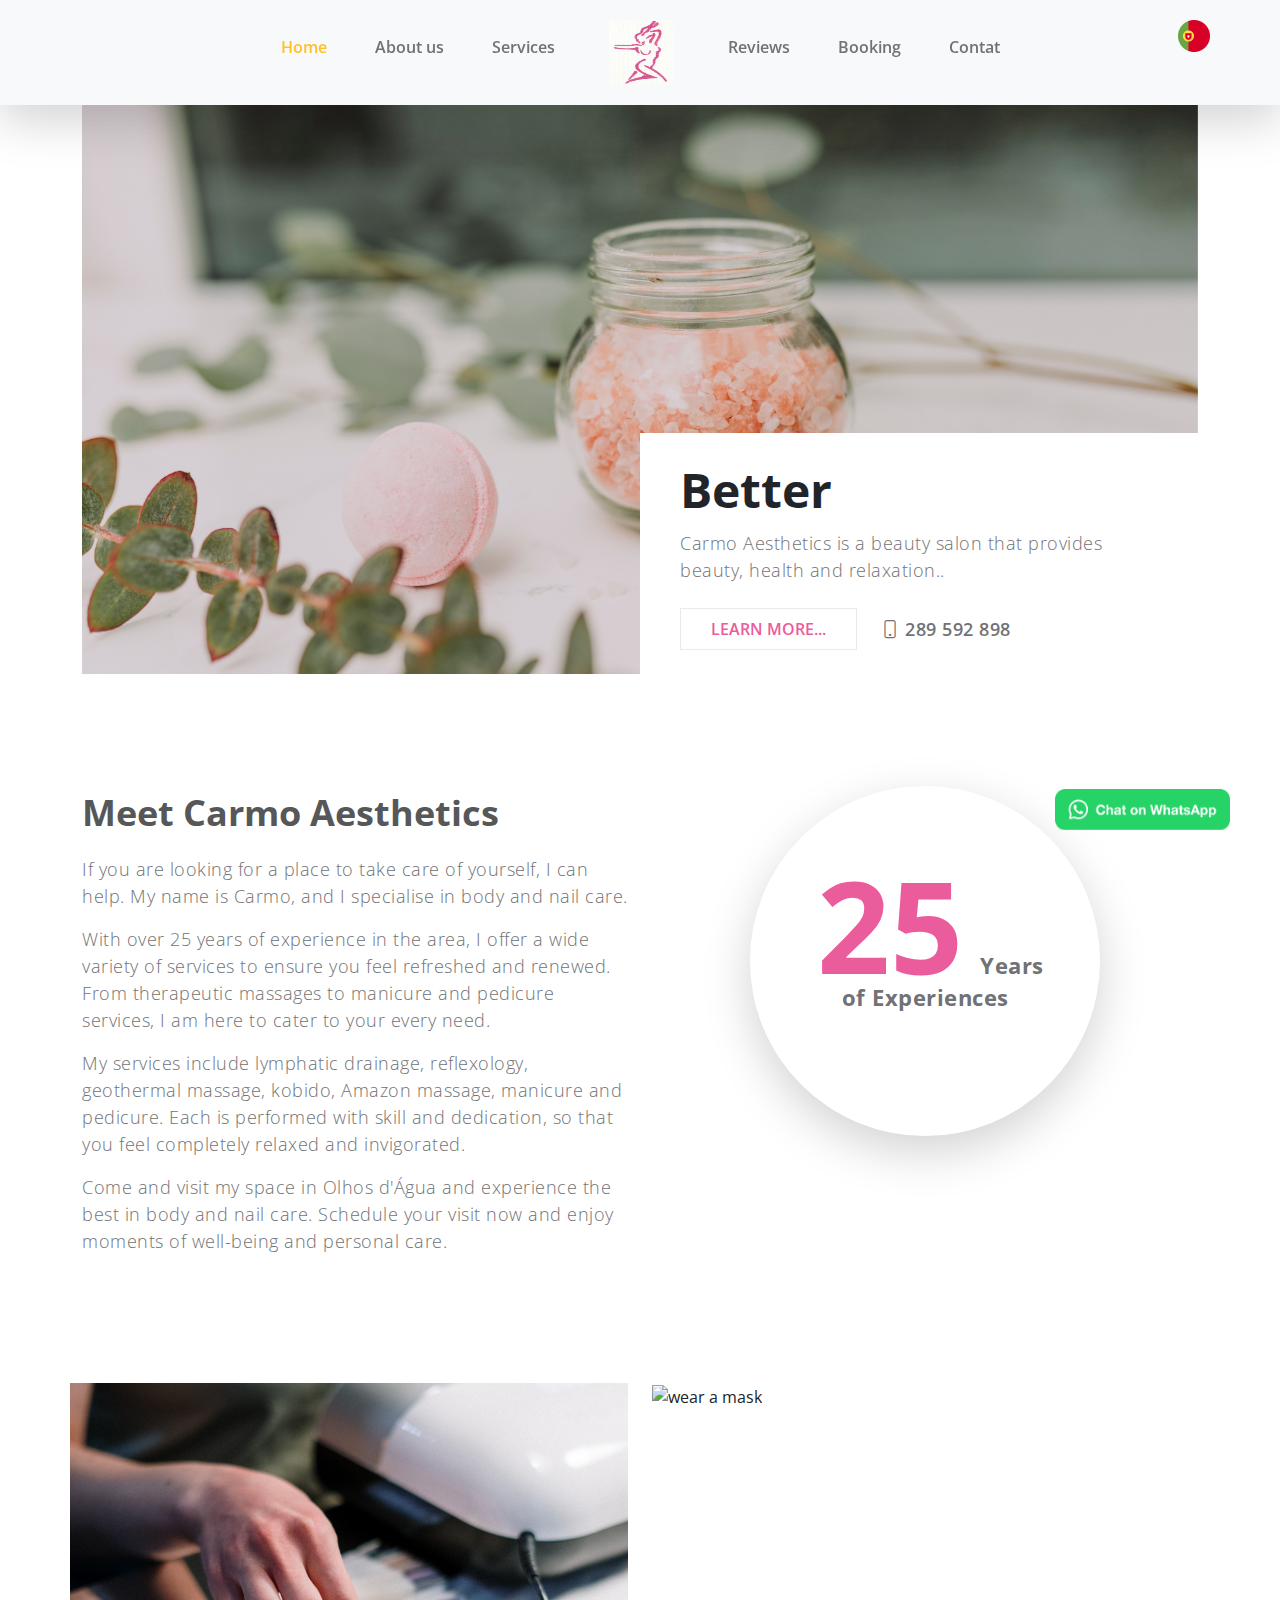
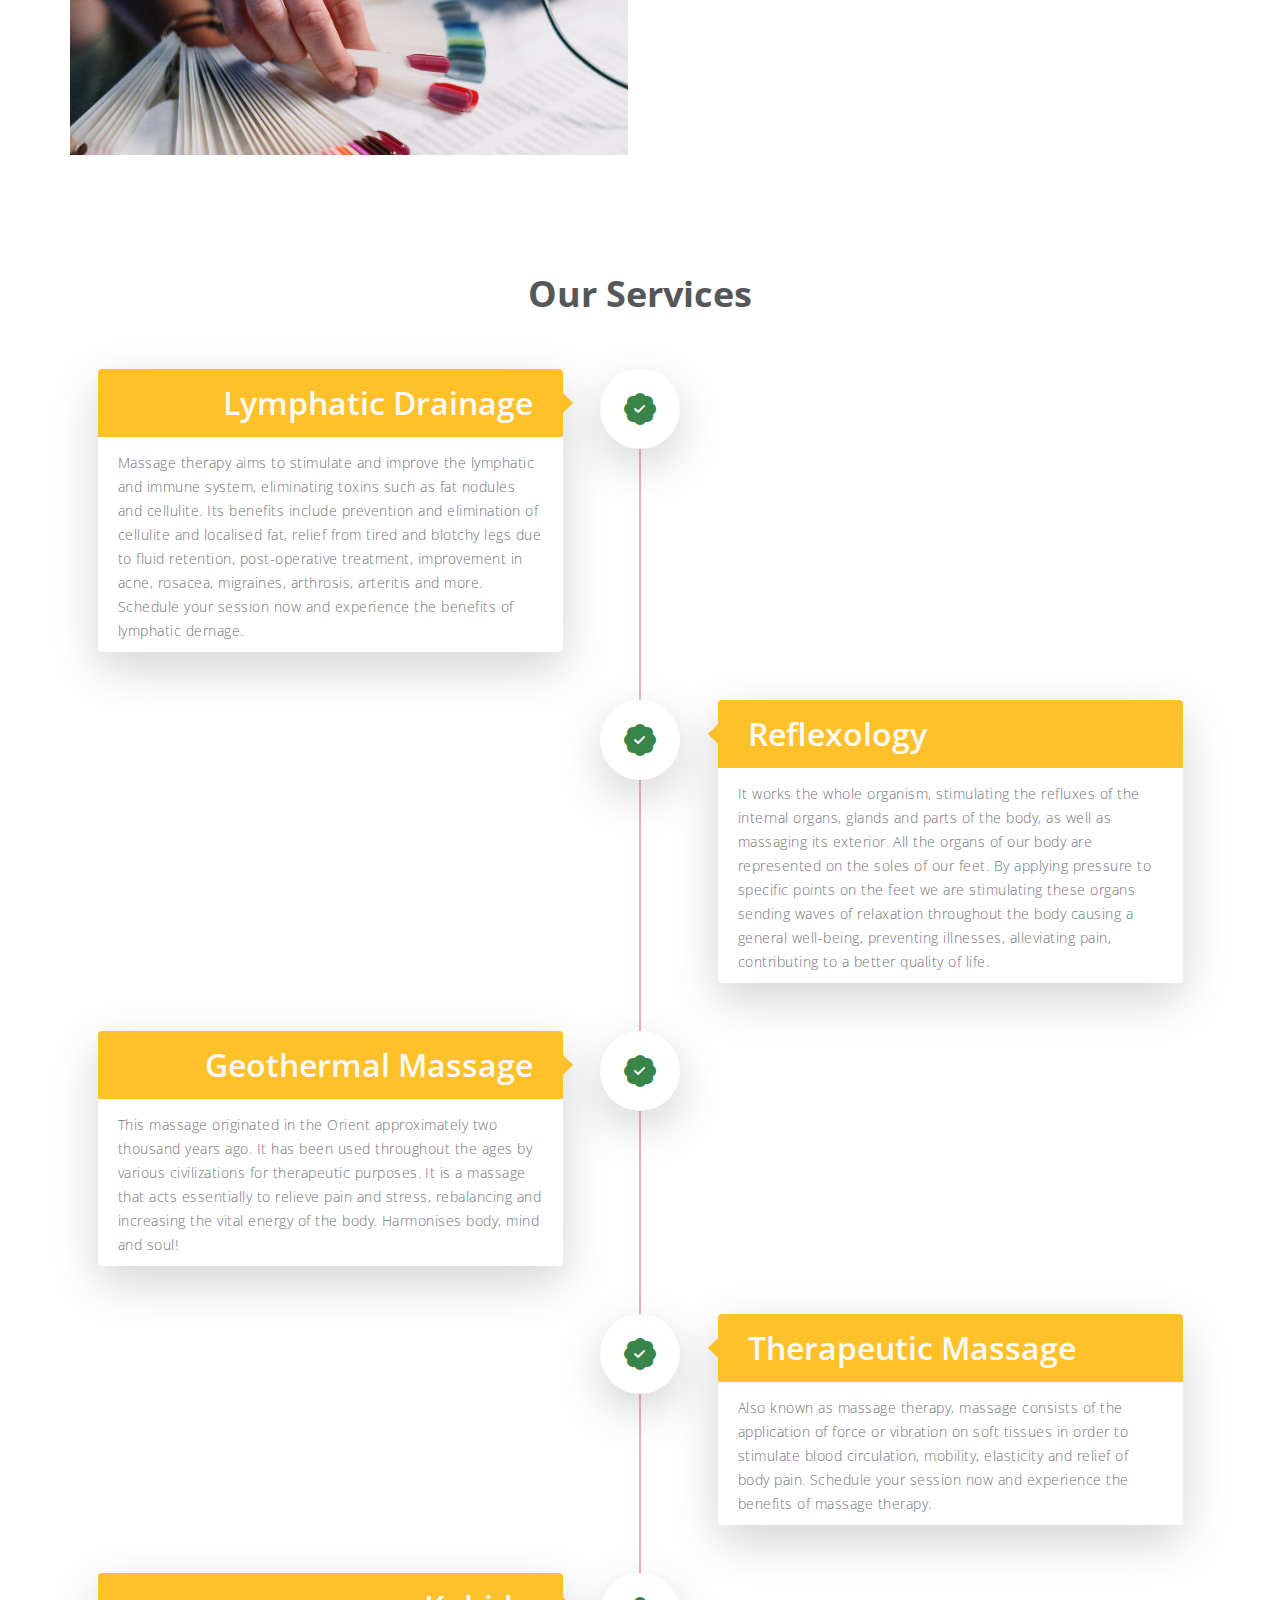
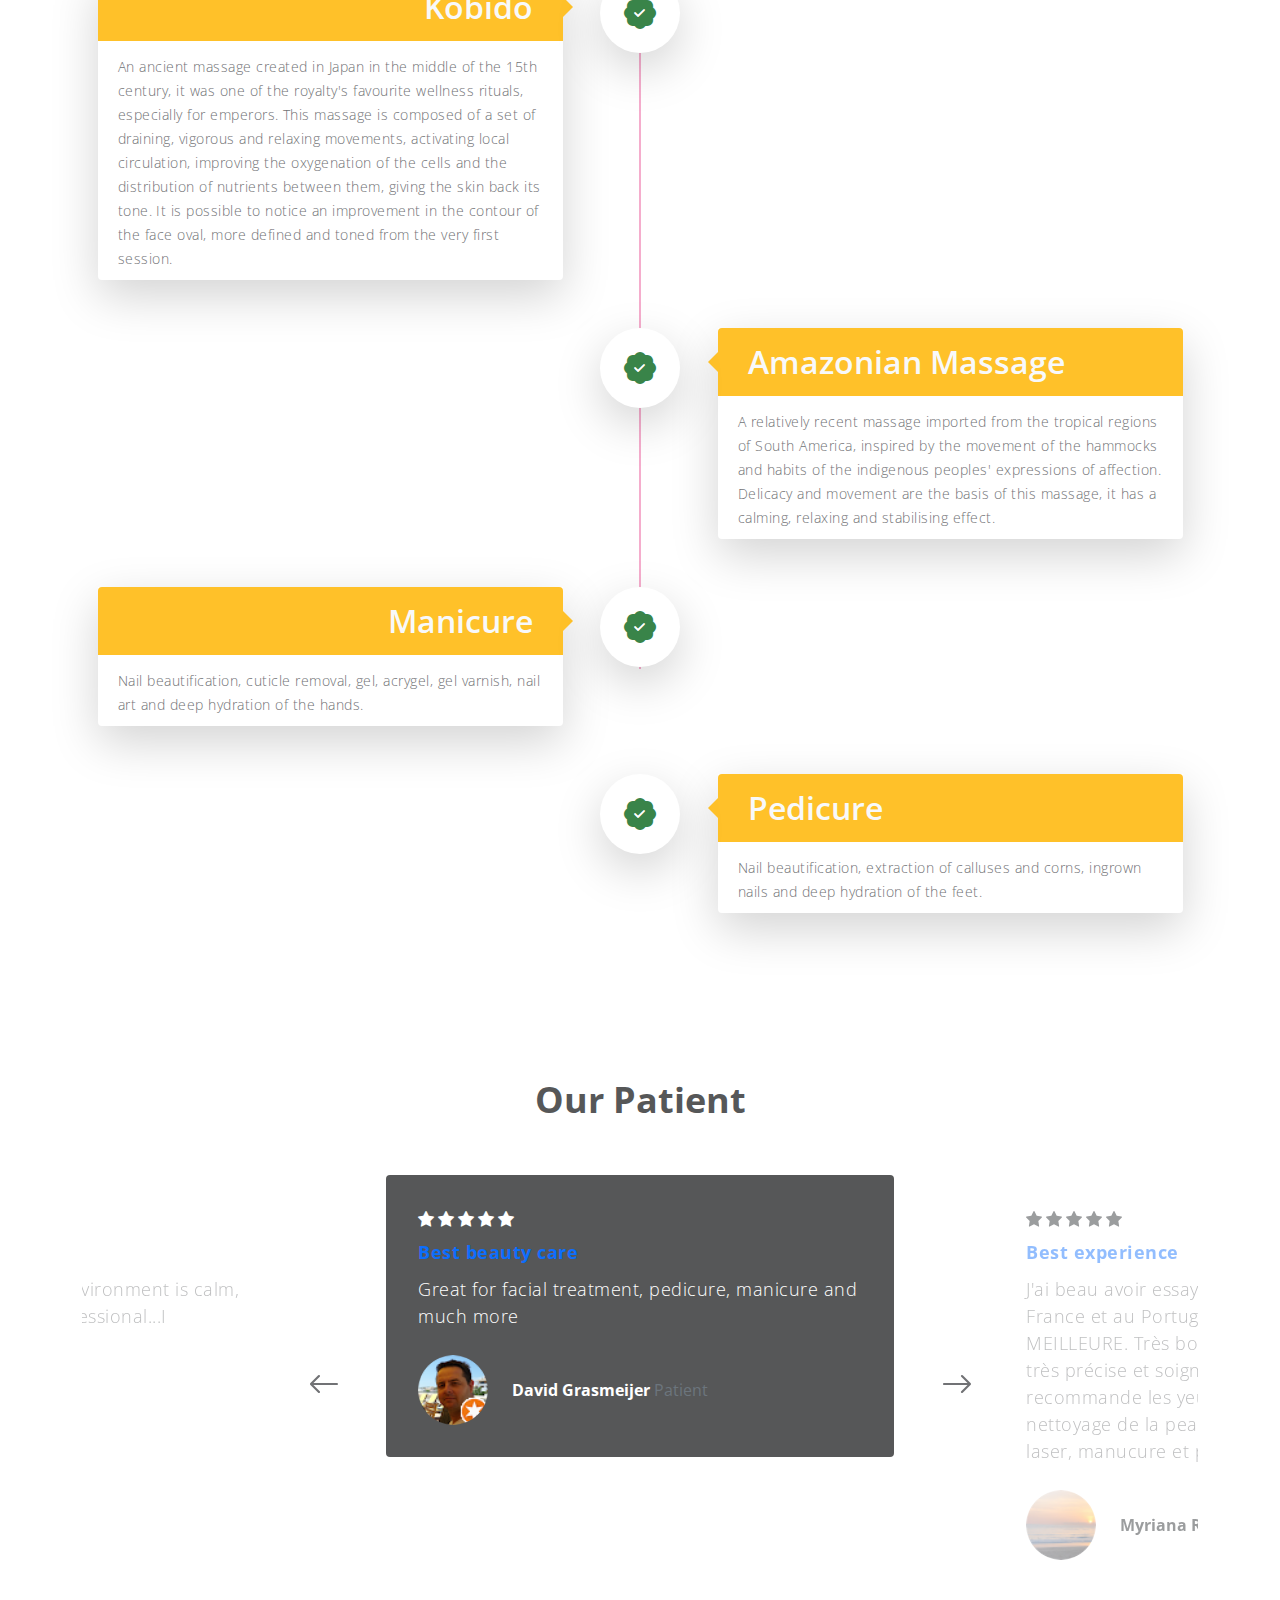
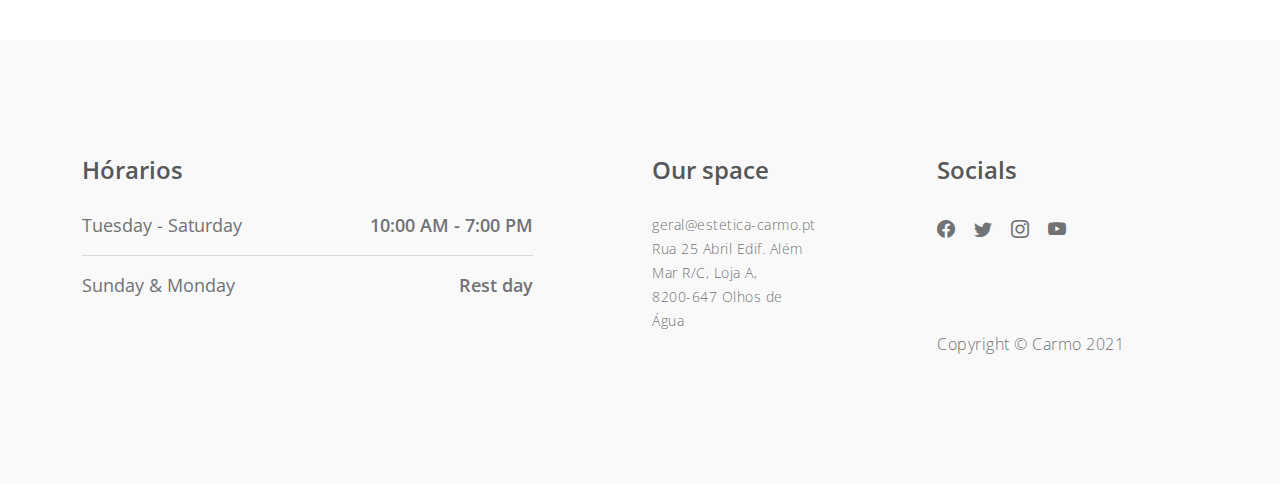
==== commit 16b40ce1: "testlogo" ====
--- a/en.html
+++ b/en.html
@@ -69,7 +69,7 @@
 
                             <a class="navbar-brand d-none d-lg-block" href="en.html">
                                 <!-- Logo -->
-                                <img src="images/logo.png" width="65" height="65">
+                                <img src="images/favi.png" width="65" height="65">
                             </a>
 
                             <li class="nav-item">
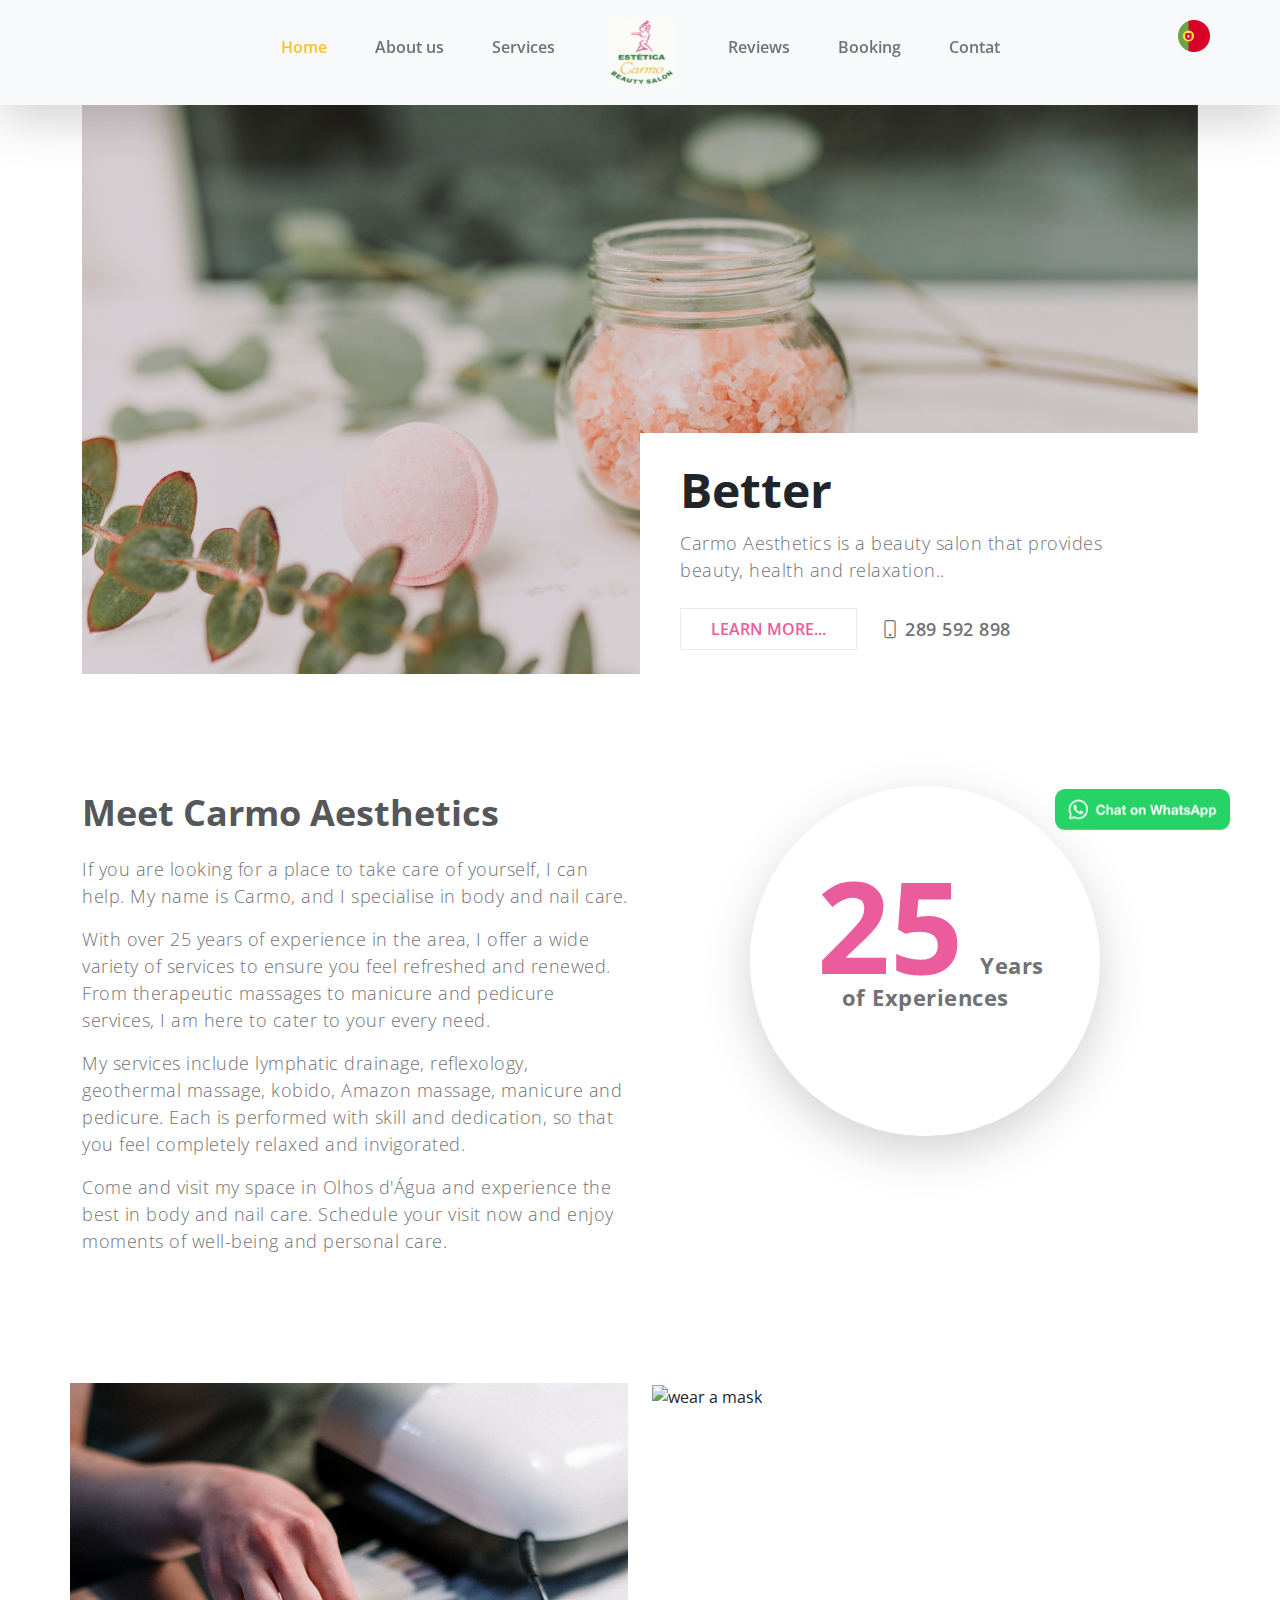
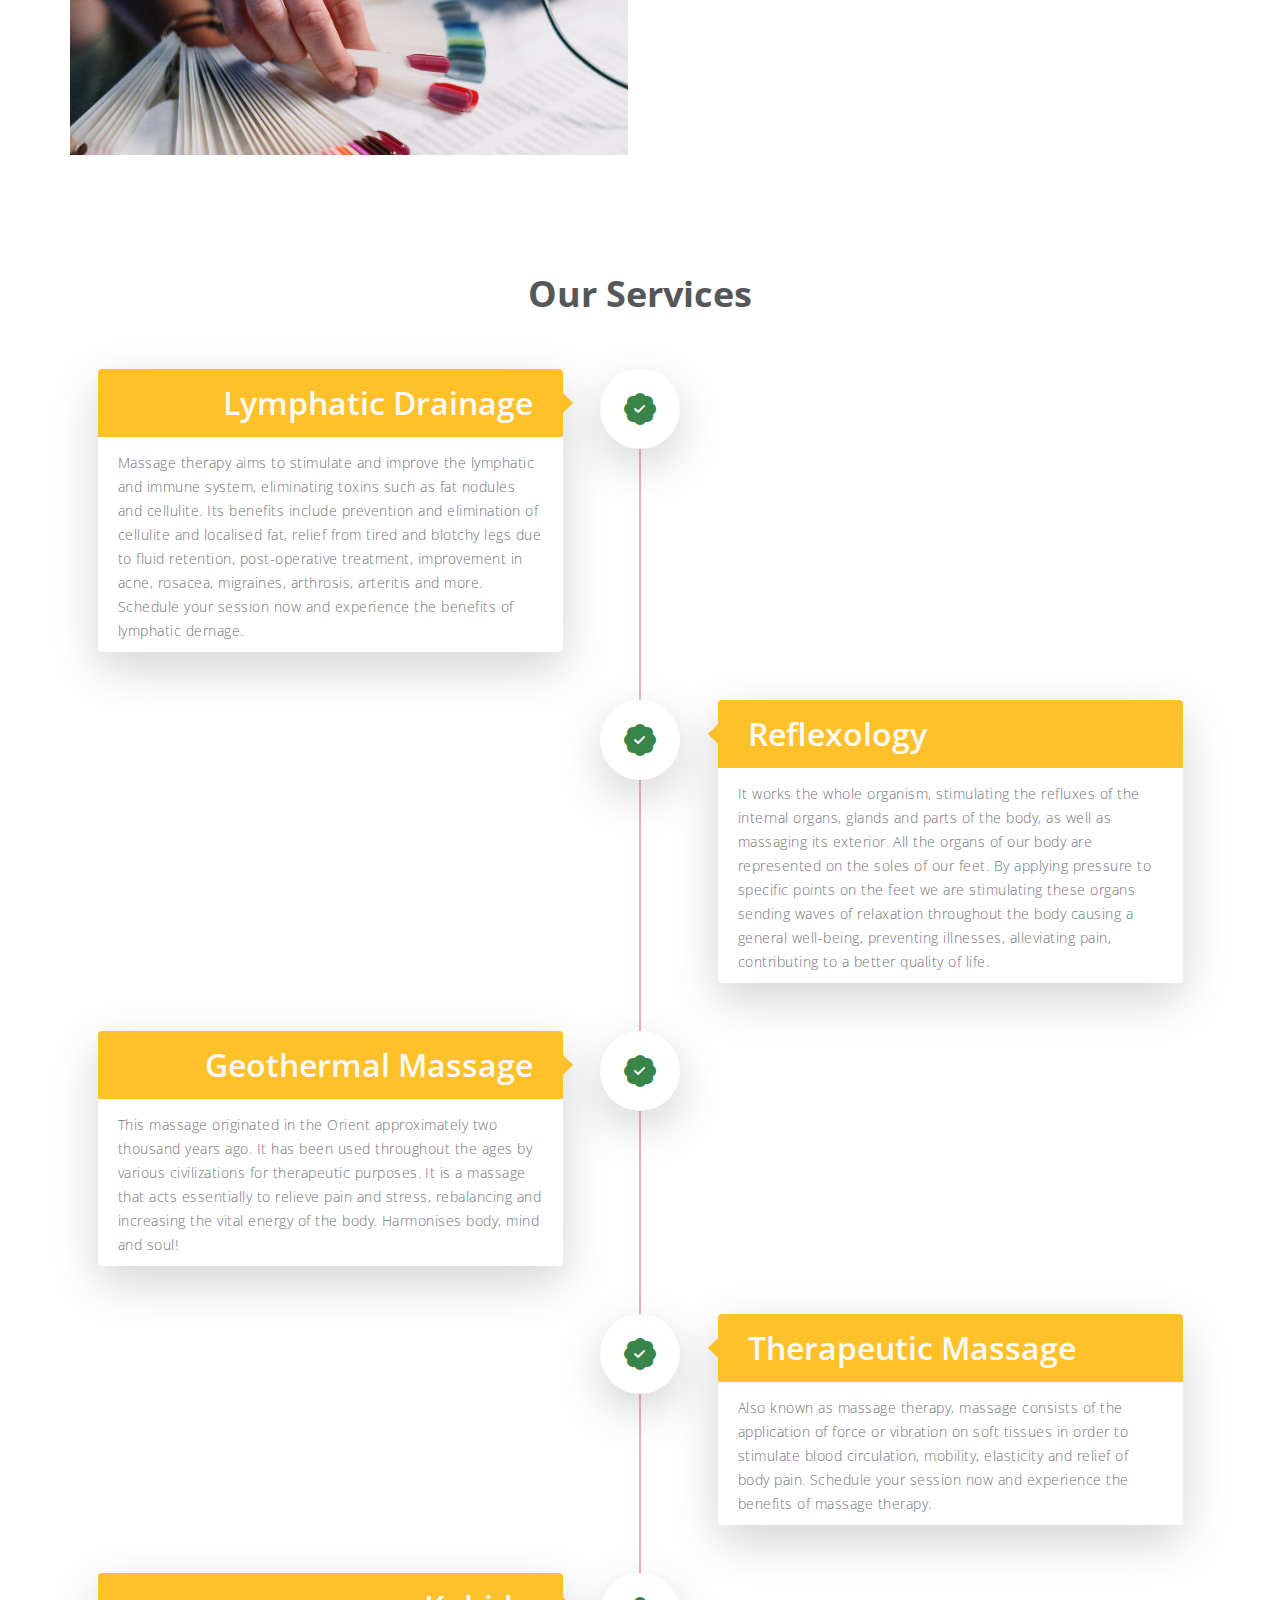
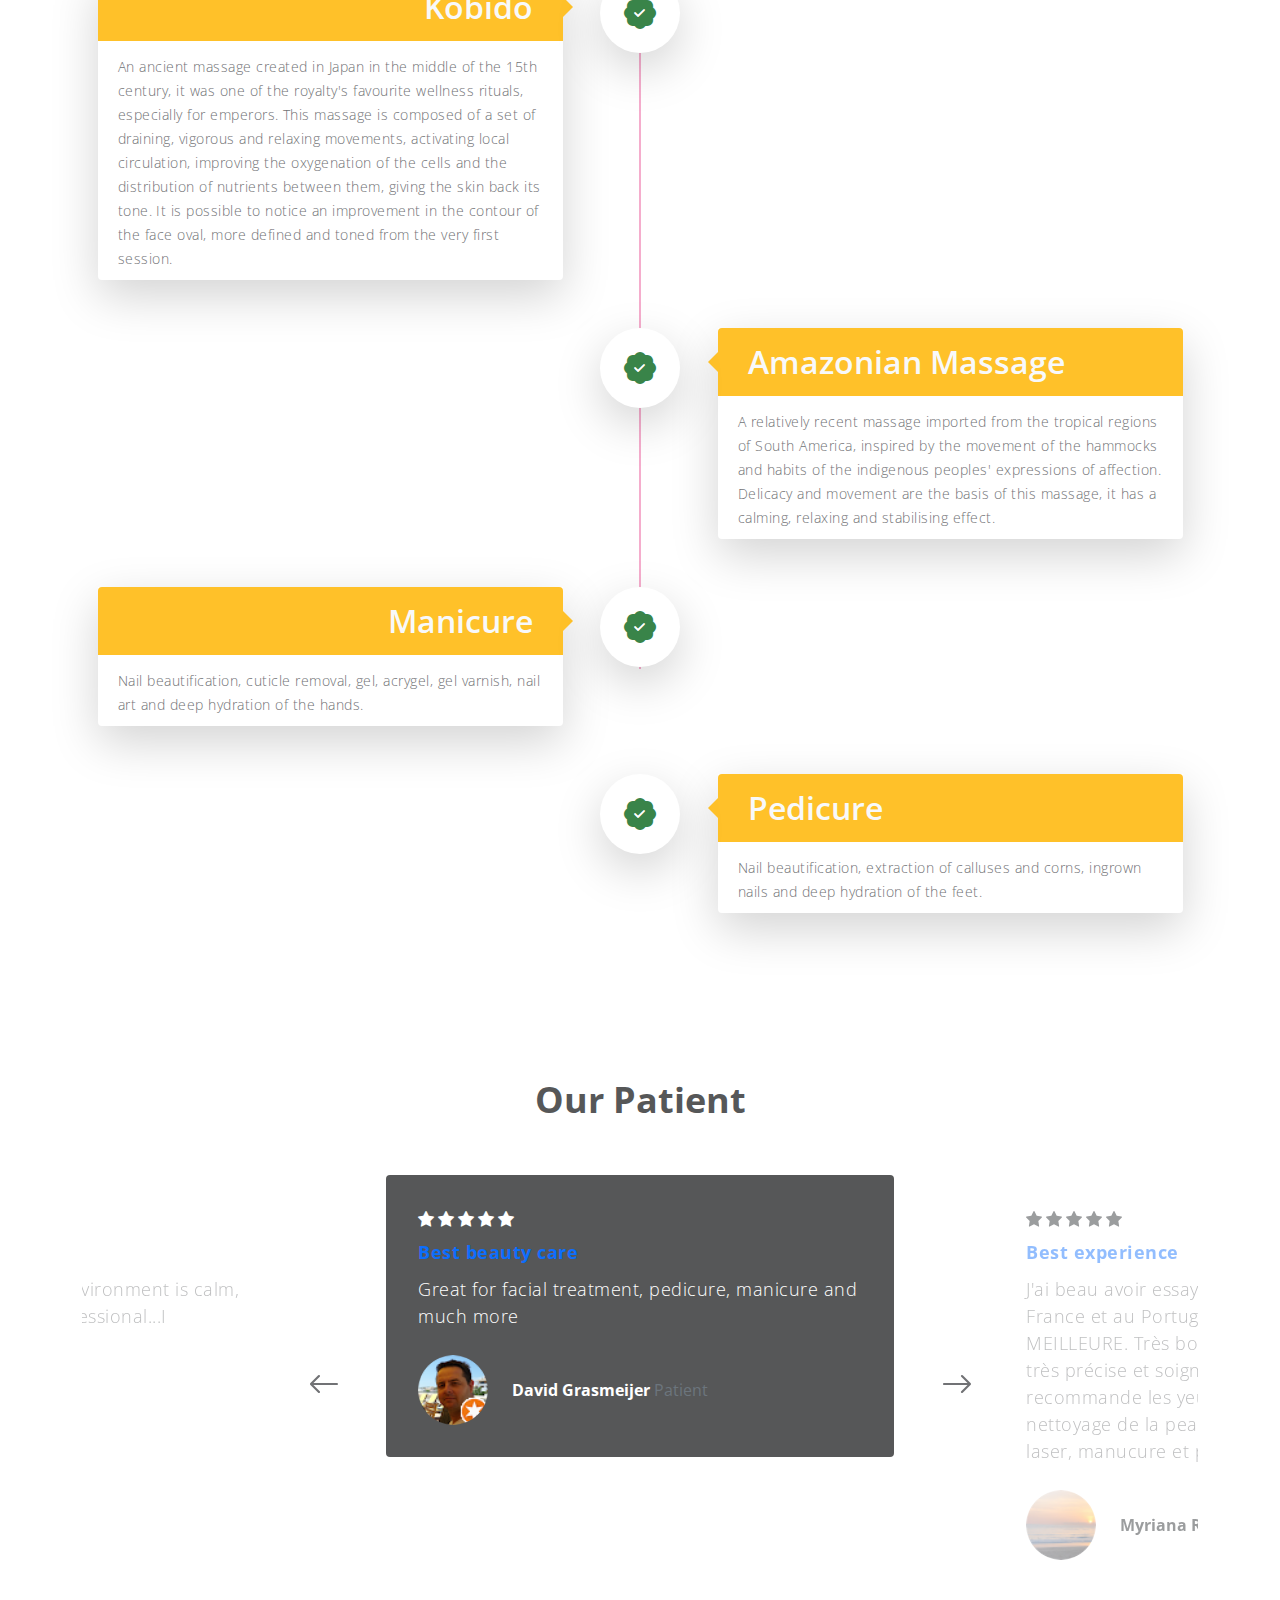
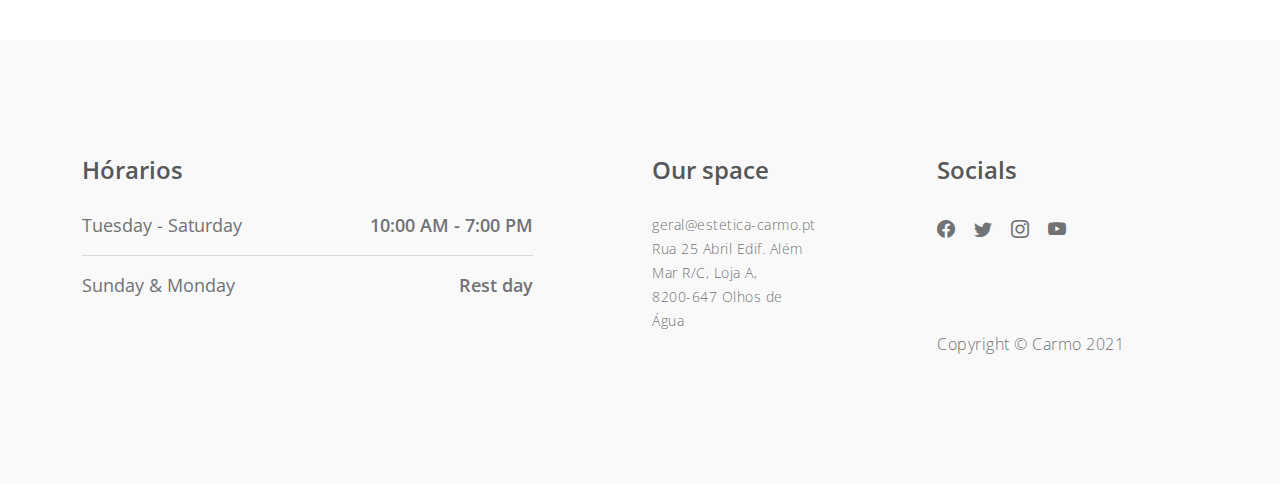
==== commit 85eaecba: "Quase" ====
--- a/en.html
+++ b/en.html
@@ -45,8 +45,8 @@
             <nav class="navbar navbar-expand-lg bg-light fixed-top shadow-lg">
                 <div class="container">
                     <a class="navbar-brand mx-auto d-lg-none" href="en.html">
-                        Carmo Aesthetics
-                        <strong class="d-block">Beauty Salon</strong>
+                        <!-- Logo -->
+                        <img src="images/logo.png" width="65" height="65">
                     </a>
 
                     <button class="navbar-toggler" type="button" data-bs-toggle="collapse" data-bs-target="#navbarNav" aria-controls="navbarNav" aria-expanded="false" aria-label="Toggle navigation">
@@ -69,7 +69,7 @@
 
                             <a class="navbar-brand d-none d-lg-block" href="en.html">
                                 <!-- Logo -->
-                                <img src="images/favi.png" width="65" height="65">
+                                <img src="images/logo.png" width="65" height="65">
                             </a>
 
                             <li class="nav-item">
@@ -111,7 +111,7 @@
                                     </div>
 
                                     <div class="carousel-item">
-                                        <img src="images/slider/young-asian-female-dentist-white-coat-posing-clinic-equipment.jpg" class="img-fluid" alt="">
+                                        <img src="images/slider/1young-asian-female-dentist-white-coat-posing-clinic-equipment.jpg" class="img-fluid" alt="">
                                     </div>
 
                                     <div class="carousel-item">
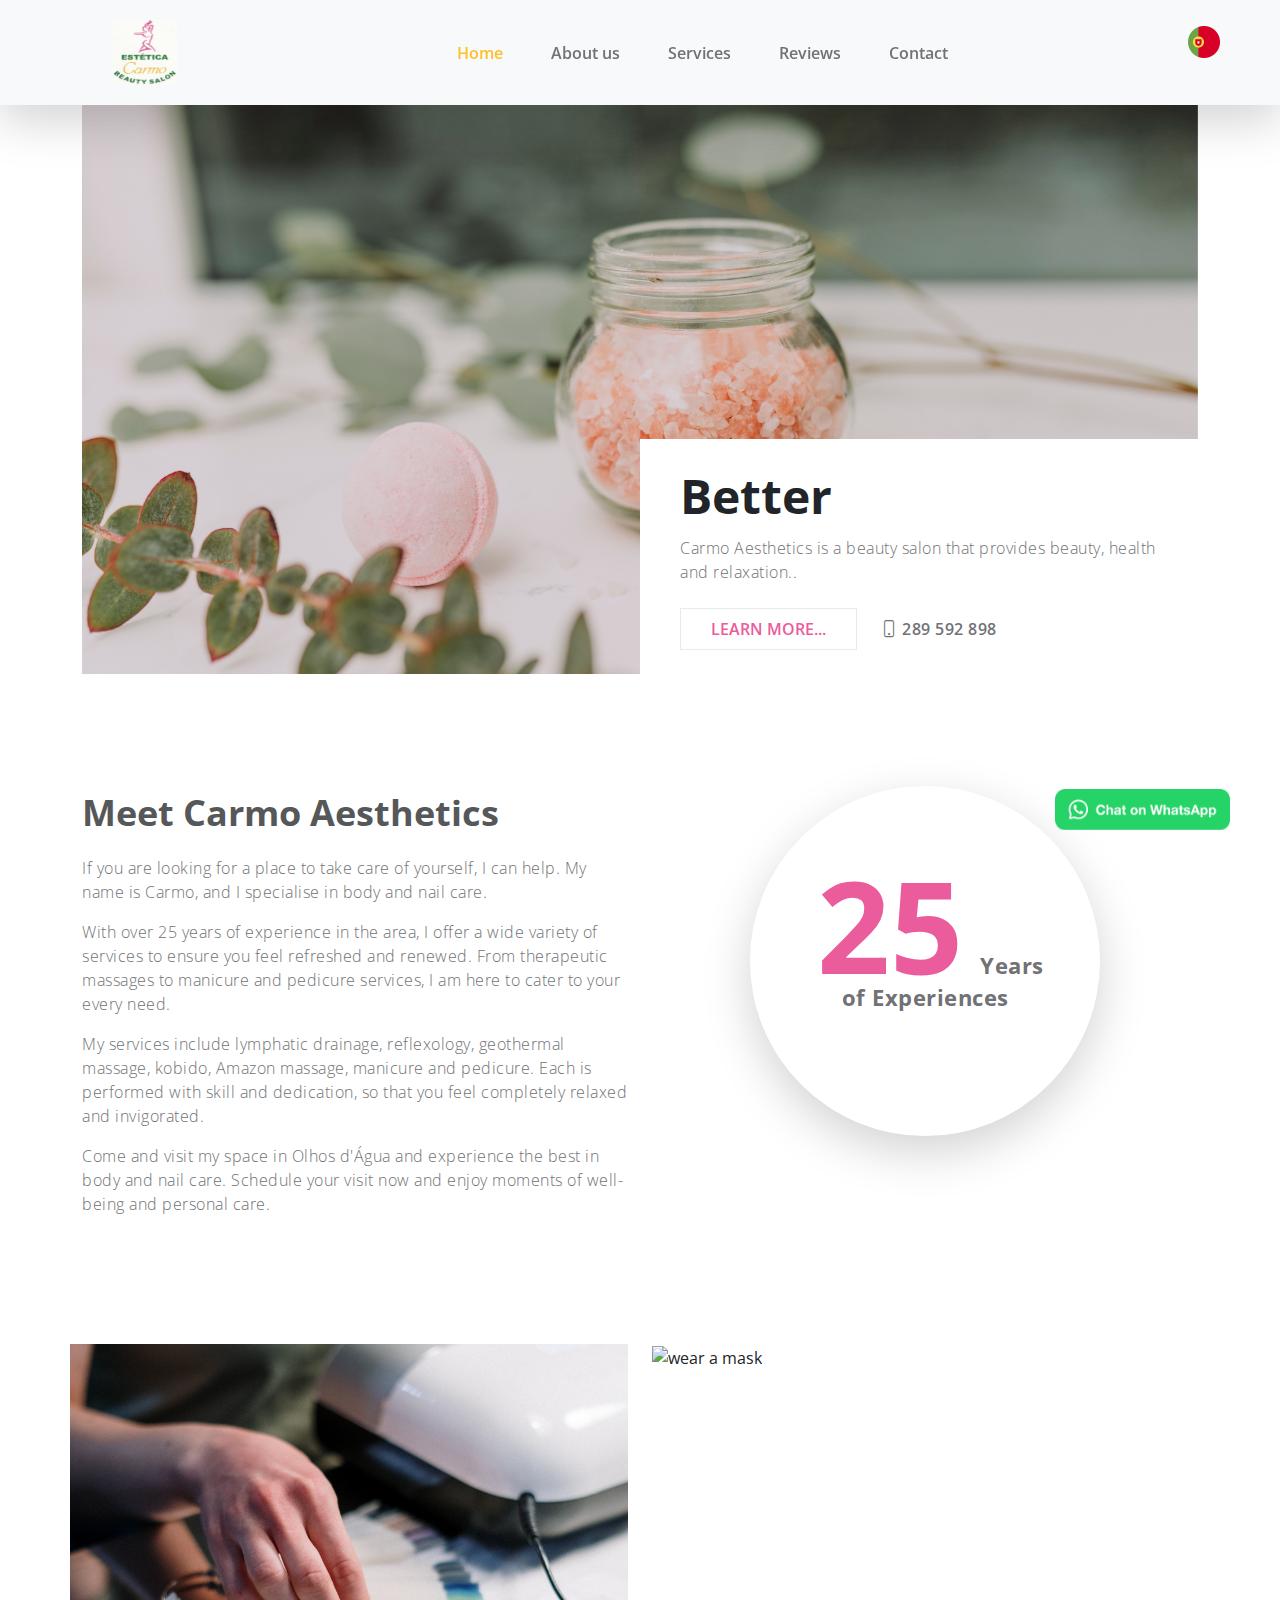
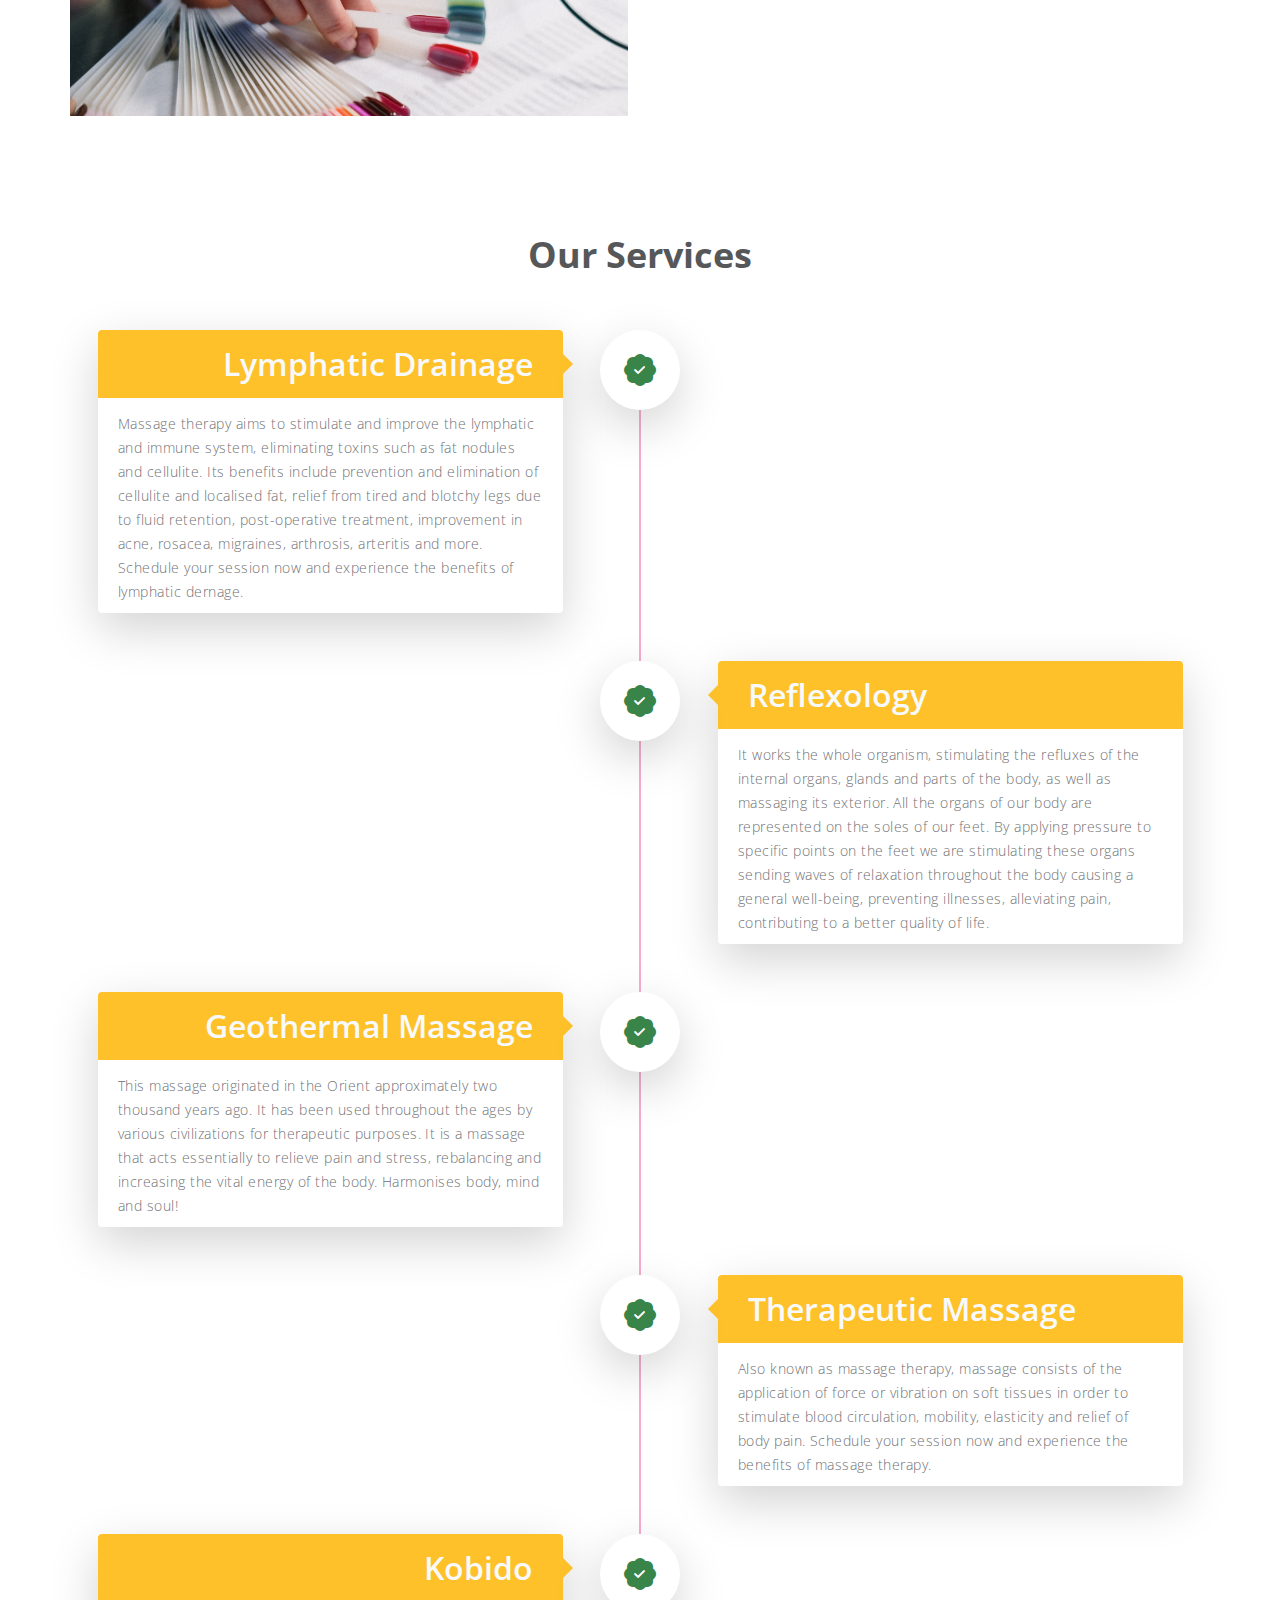
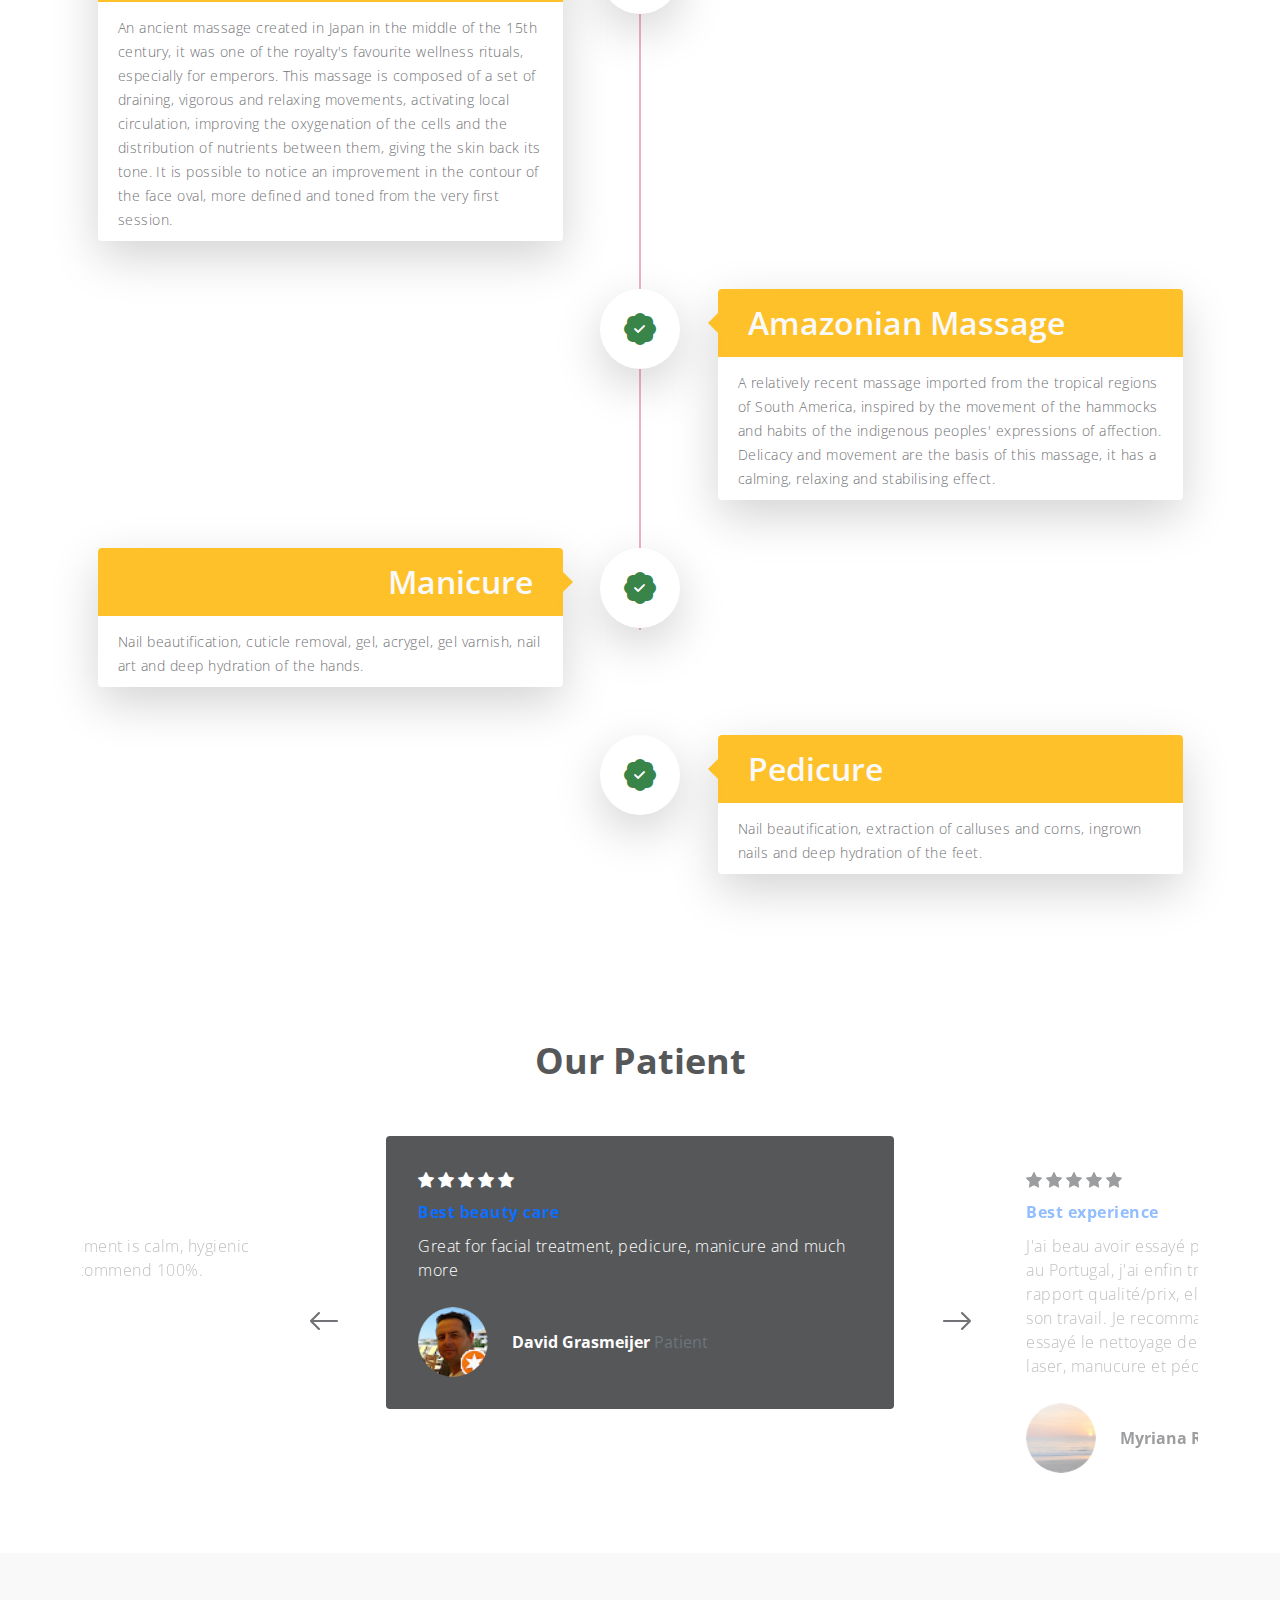
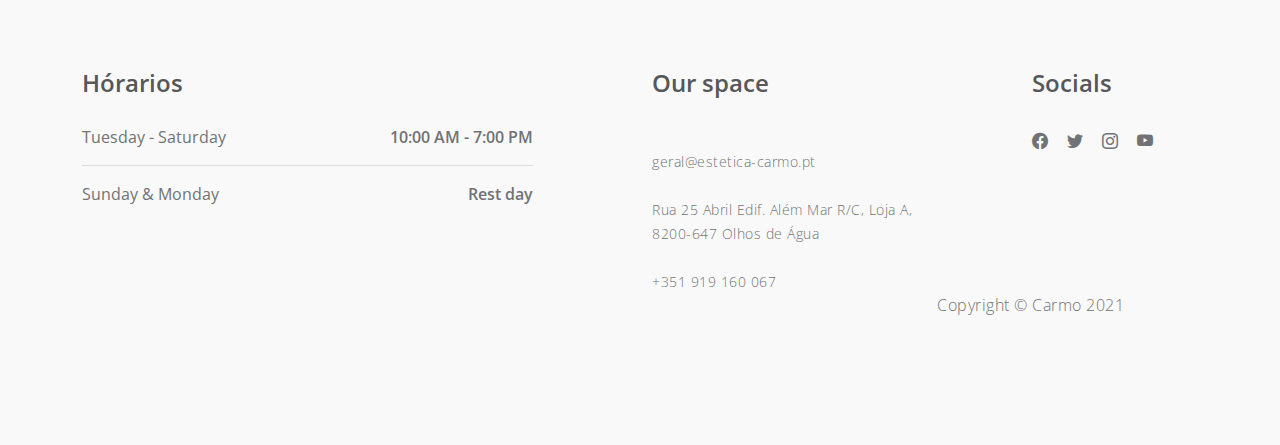
==== commit 644032f2: "ultimo" ====
--- a/en.html
+++ b/en.html
@@ -39,9 +39,6 @@
     
         <main>
             <!-- Menu -->
-            
-
-
             <nav class="navbar navbar-expand-lg bg-light fixed-top shadow-lg">
                 <div class="container">
                     <a class="navbar-brand mx-auto d-lg-none" href="en.html">
@@ -54,6 +51,12 @@
                     </button>
 
                     <div class="collapse navbar-collapse" id="navbarNav">
+
+                        <a class="navbar-brand d-none d-lg-block" href="en.html">
+                            <!-- Logo -->
+                            <img src="images/logo.png" width="65" height="65">
+                        </a>
+
                         <ul class="navbar-nav mx-auto">
                             <li class="nav-item active">
                                 <a class="nav-link" href="#hero">Home</a>
@@ -67,32 +70,40 @@
                                 <a class="nav-link" href="#timeline">Services</a>
                             </li>
 
+                            <!-- Logo
                             <a class="navbar-brand d-none d-lg-block" href="en.html">
-                                <!-- Logo -->
                                 <img src="images/logo.png" width="65" height="65">
-                            </a>
+                            </a> 
+                            -->
 
                             <li class="nav-item">
                                 <a class="nav-link" href="#reviews">Reviews</a>
                             </li>
 
+                            <!--
                             <li class="nav-item">
                                 <a class="nav-link" href="#booking">Booking</a>
                             </li>
+                            -->
 
                             <li class="nav-item">
-                                <a class="nav-link" href="#contact">Contat</a>
+                                <a class="nav-link" href="#contact">Contact</a>
                             </li>
                         </ul>
                     </div>
-                </div>
-
-                <!-- To English -->
+                    <div class="logo" >
+                        <a href="index.html">
+                            <img src="images/pt.png" width="32" height="32">
+                        </a>
+                    </div>
+                </div>
+
+                <!-- To Portuguese 
                 <div class="bandeira">
-                    <a href="index.html">
+                    <a href="en.html">
                         <img src="images/pt.png" width="32" height="32">
                     </a>
-                </div>
+                </div>-->
             </nav>
             
 
@@ -134,9 +145,9 @@
                                 <p class="mb-4"> Carmo Aesthetics is a beauty salon that provides beauty, health and relaxation..</p>
 
                                 <div class="heroLinks d-flex flex-wrap align-items-center">
-                                    <a class="custom-link me-4" href="#contact" data-hover="Muito mais...">Learn more...</a>
-
-                                    <p class="contact-phone mb-0"><i class="bi-phone"></i> 289 592 898</p>
+                                    <a class="custom-link me-4" href="#timeline" data-hover="Muito mais...">Learn more...</a>
+
+                                    <p class="contact-phone mb-0"><i class="bi-phone"></i> <a href="tel:289 592 898">289 592 898</a></p>
                                 </div>
                             </div>
                         </div>
@@ -511,18 +522,20 @@
                     <!-- Coluna Nossa clinica -->
 
 
-                    <div class="col-lg-2 col-md-6 col-12 my-4 my-lg-0">
+                    <div class="col-lg-3 col-md-6 col-12 my-4 my-lg-0">
                         <h5 class="mb-lg-4 mb-3">Our space</h5>
 
-                        <r><a href="mailto:geral@estetica-carmo.pt">geral@estetica-carmo.pt</a><r>
-
-                        <r>Rua 25 Abril Edif. Além Mar R/C, Loja A,<br>8200-647 Olhos de Água</r>
+                        <r><br><a href="mailto:geral@estetica-carmo.pt">geral@estetica-carmo.pt</a><br/><r>
+                            
+                        <r><br>Rua 25 Abril Edif. Além Mar R/C, Loja A,<br/>8200-647 Olhos de Água</r>
+                            <br><br/>
+                        <r><a href="tel:+351 919 160 067">+351 919 160 067</a></r>
                     </div>
 
                     <!-- Coluna Redes Sociais -->
 
                     
-                    <div class="col-lg-3 col-md-6 col-12 ms-auto">
+                    <div class="col-lg-2 col-md-6 col-12 ms-auto">
                         <h5 class="mb-lg-4 mb-3">Socials</h5>
 
                         <ul class="social-icon">
@@ -545,7 +558,7 @@
         </footer>
 
         <div class="WhatsApp">
-            <a aria-label="Chat on WhatsApp" href="https://wa.me/+351962424563" target="_blank">
+            <a aria-label="Chat on WhatsApp" href="https://wa.me/+351919160067" target="_blank">
                 <img alt="Chat on WhatsApp" src="images/ChatOnWhatsAppButton/WhatsAppButtonGreenLarge.png" width="175" alt="Speak with me on WhatsApp" title="Speak with me on WhatsApp"/>
             <a />    
         </div>
--- a/css/templatemo-medic-care.css
+++ b/css/templatemo-medic-care.css
@@ -29,7 +29,7 @@
   --h4-font-size:                 28px;
   --h5-font-size:                 24px;
   --h6-font-size:                 22px;
-  --p-font-size:                  18px;
+  --p-font-size:                  16px;
   --menu-font-size:               16px;
   --r-font-size:                  14px;
 
@@ -947,6 +947,14 @@
 .bandeira {
   position: fixed; 
   top: 20px; 
-  right: 70px; 
+  right: 10px; 
   z-index: 9999
 }
+
+
+.logo {
+  position: fixed; 
+  top: 26px; 
+  right: 60px; 
+  z-index: 9999
+}
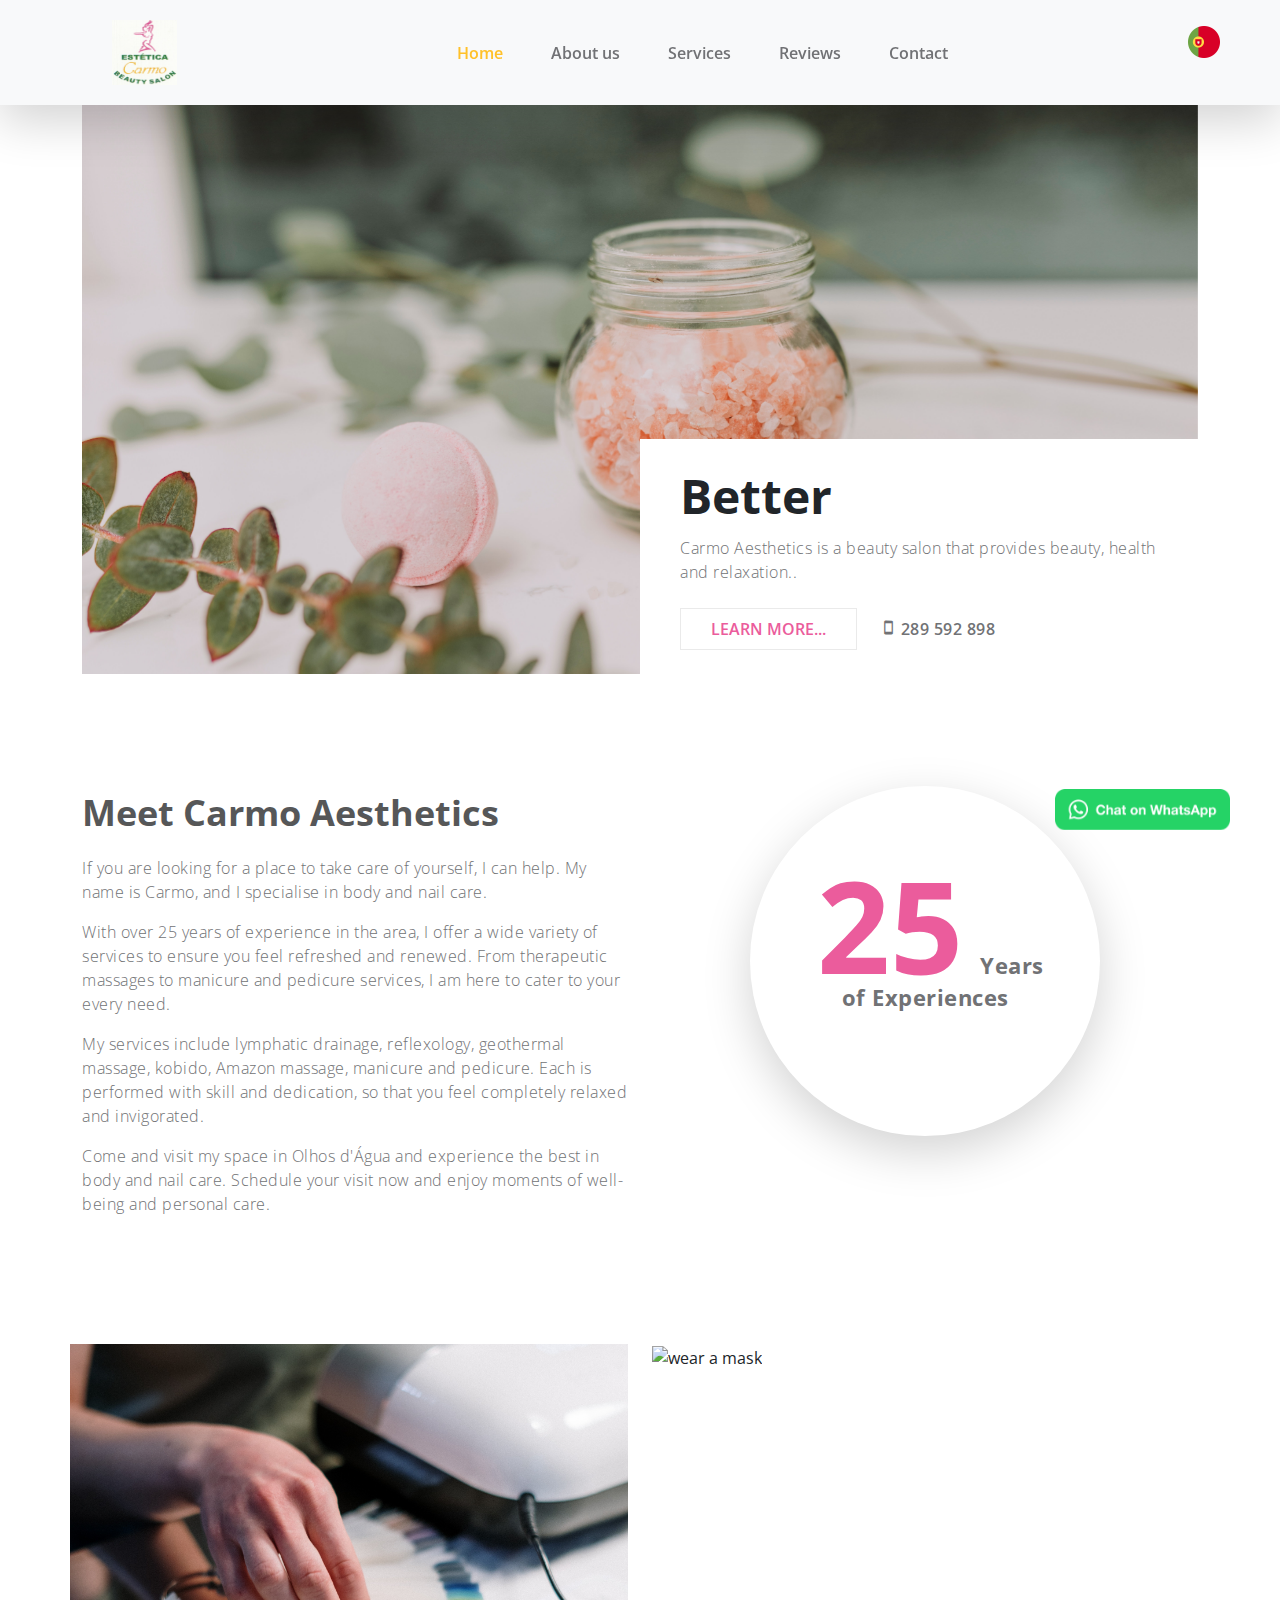
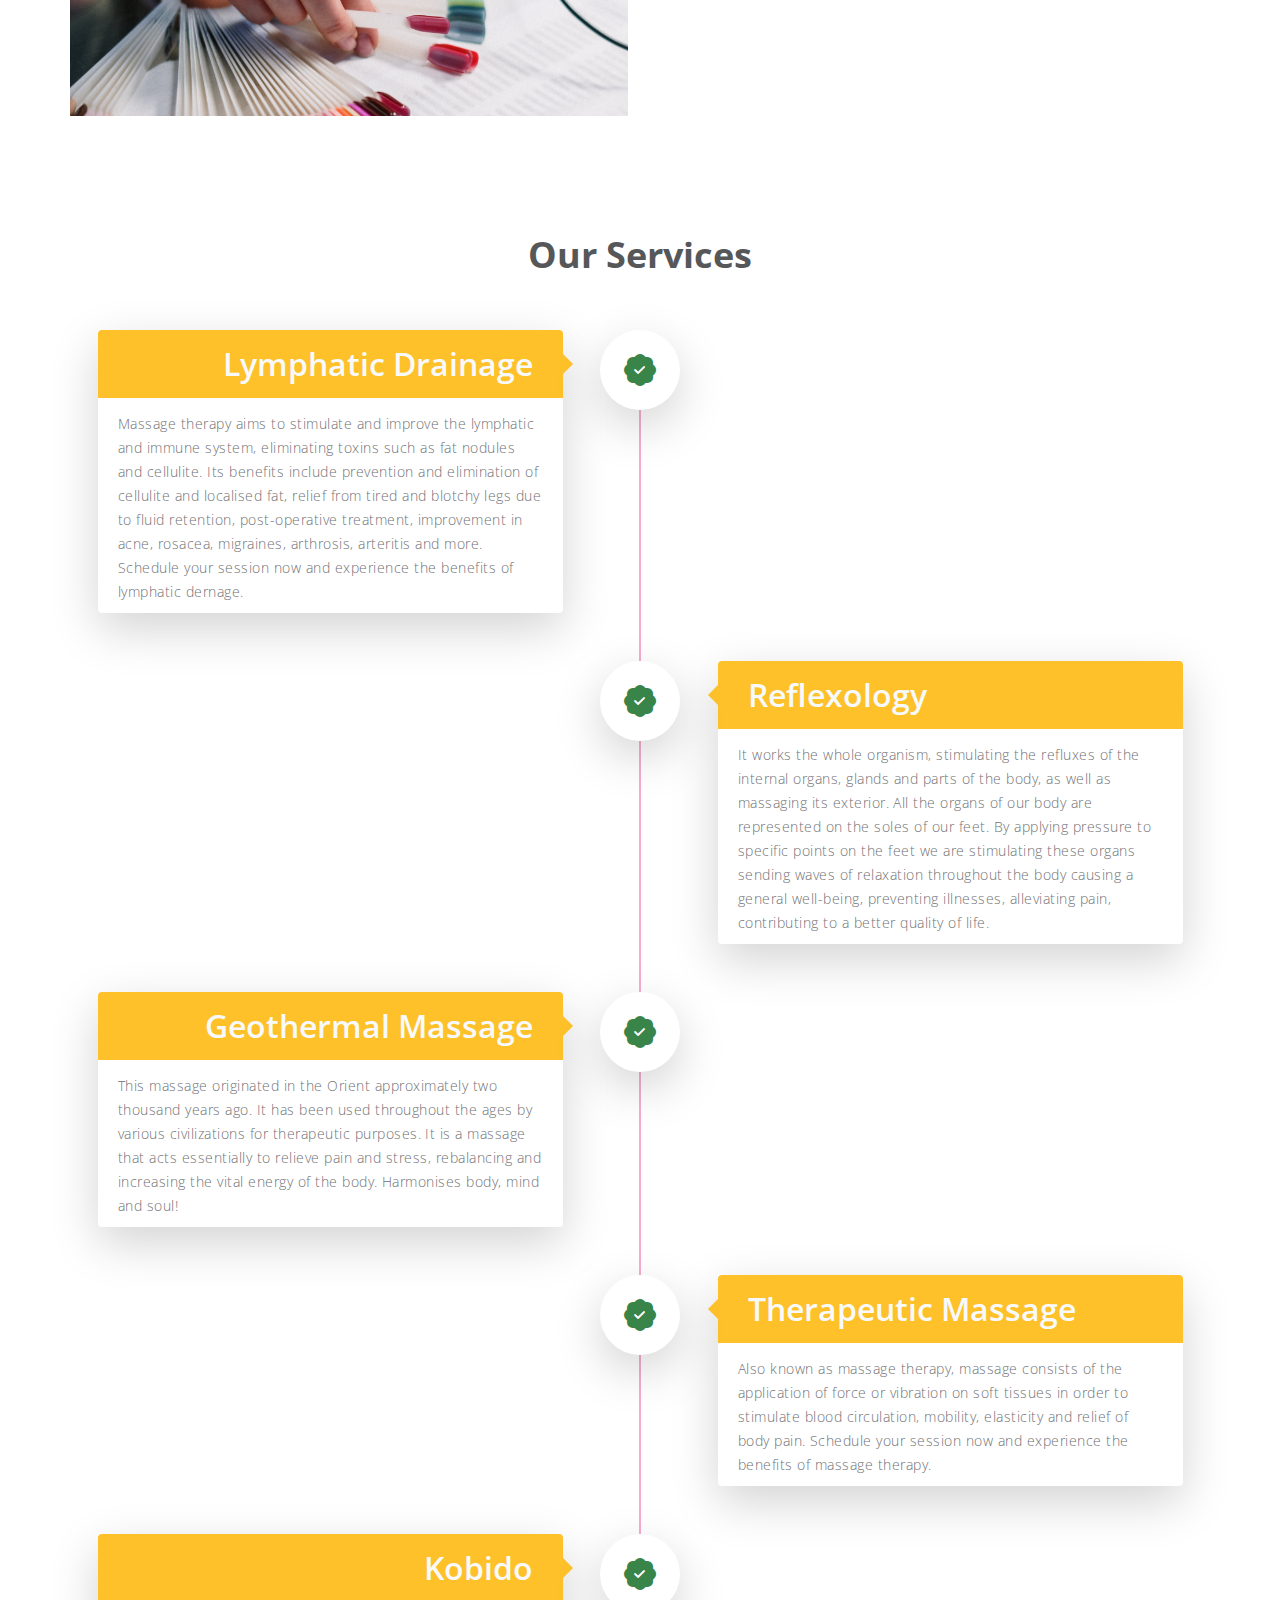
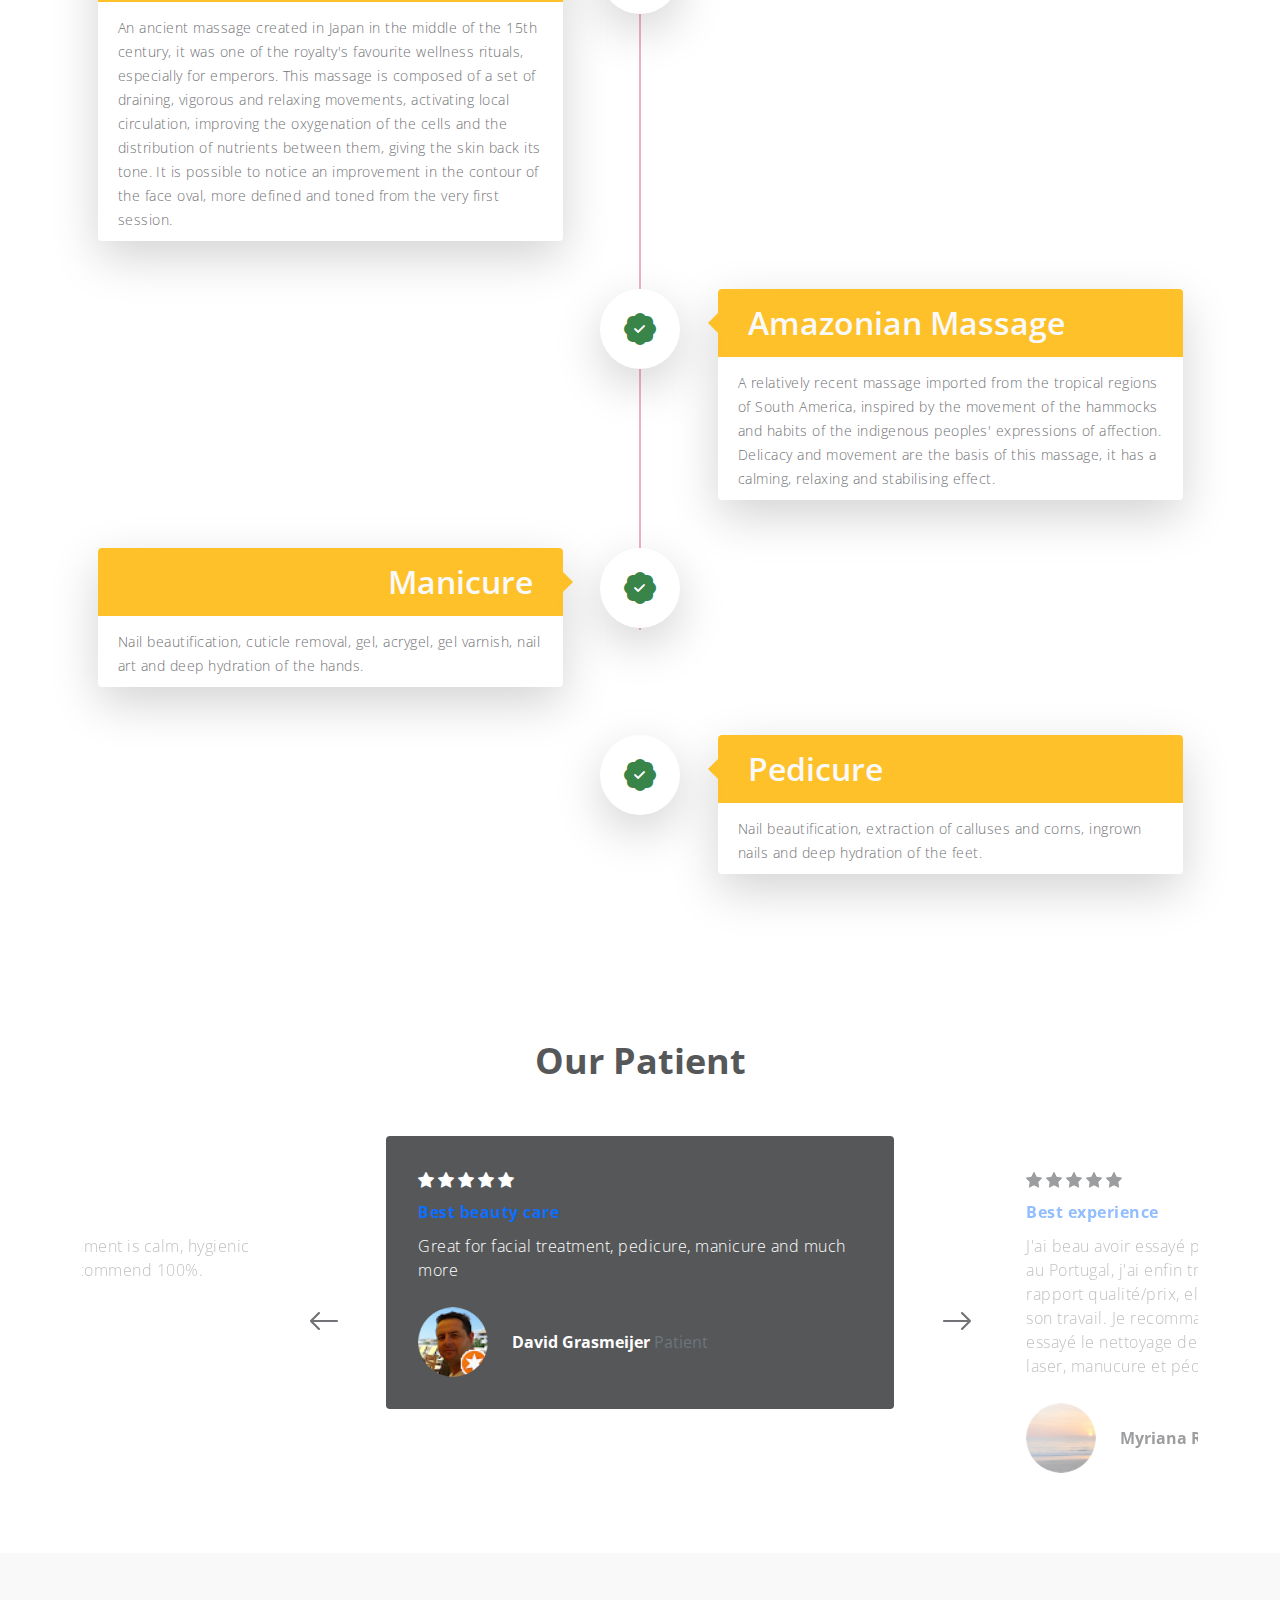
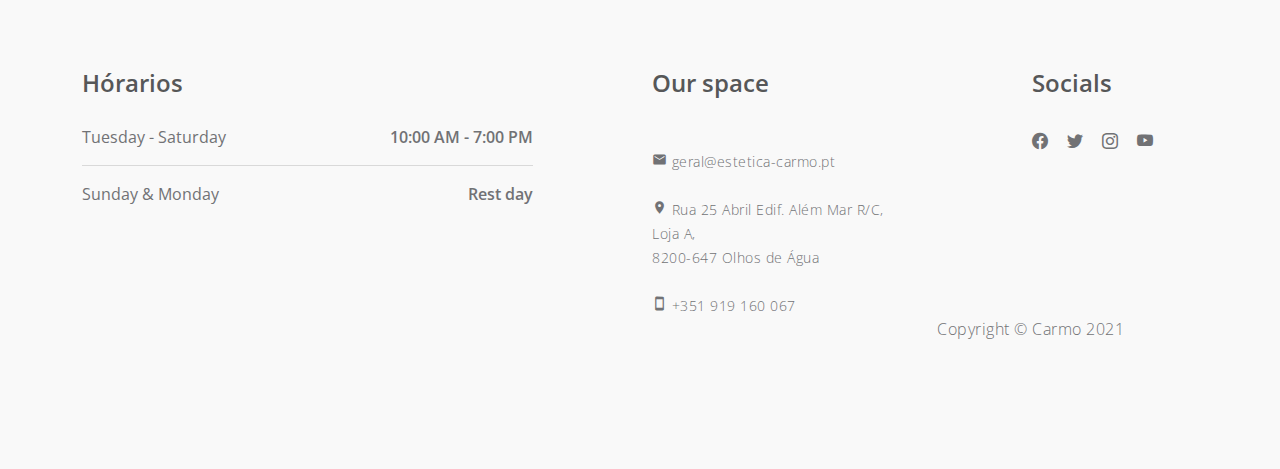
==== commit bfc8d339: "ultimo2" ====
--- a/en.html
+++ b/en.html
@@ -15,6 +15,8 @@
         <link rel="preconnect" href="https://fonts.googleapis.com">
         
         <link rel="preconnect" href="https://fonts.gstatic.com" crossorigin>
+
+        <link href="https://fonts.googleapis.com/icon?family=Material+Icons" rel="stylesheet">
         
         <link href="https://fonts.googleapis.com/css2?family=Open+Sans:wght@300;400;600;700&display=swap" rel="stylesheet">
 
@@ -147,7 +149,7 @@
                                 <div class="heroLinks d-flex flex-wrap align-items-center">
                                     <a class="custom-link me-4" href="#timeline" data-hover="Muito mais...">Learn more...</a>
 
-                                    <p class="contact-phone mb-0"><i class="bi-phone"></i> <a href="tel:289 592 898">289 592 898</a></p>
+                                    <p class="contact-phone mb-0"><i class="material-icons" style="font-size:15px">stay_primary_portrait</i> <a href="tel:289 592 898">289 592 898</a></p>
                                 </div>
                             </div>
                         </div>
@@ -525,11 +527,11 @@
                     <div class="col-lg-3 col-md-6 col-12 my-4 my-lg-0">
                         <h5 class="mb-lg-4 mb-3">Our space</h5>
 
-                        <r><br><a href="mailto:geral@estetica-carmo.pt">geral@estetica-carmo.pt</a><br/><r>
+                        <r><br><i class="material-icons" style="font-size:15px">email</i><a href="mailto:geral@estetica-carmo.pt"> geral@estetica-carmo.pt</a><br/><r>
                             
-                        <r><br>Rua 25 Abril Edif. Além Mar R/C, Loja A,<br/>8200-647 Olhos de Água</r>
+                        <r><br><i class="material-icons" style="font-size:15px">room</i> Rua 25 Abril Edif. Além Mar R/C, Loja A,<br/>8200-647 Olhos de Água</r>
                             <br><br/>
-                        <r><a href="tel:+351 919 160 067">+351 919 160 067</a></r>
+                        <r><i class="material-icons" style="font-size:15px">stay_primary_portrait</i><a href="tel:+351 919 160 067"> +351 919 160 067</a></r>
                     </div>
 
                     <!-- Coluna Redes Sociais -->
@@ -550,7 +552,7 @@
                     </div>
 
                     <div class="col-lg-3 col-12 ms-auto mt-4 mt-lg-0">
-                        <p class="copyright-text">Copyright © Carmo 2021 
+                        <r><p class="copyright-text">Copyright © Carmo 2021</r> 
                     </div>
 
                 </div>
